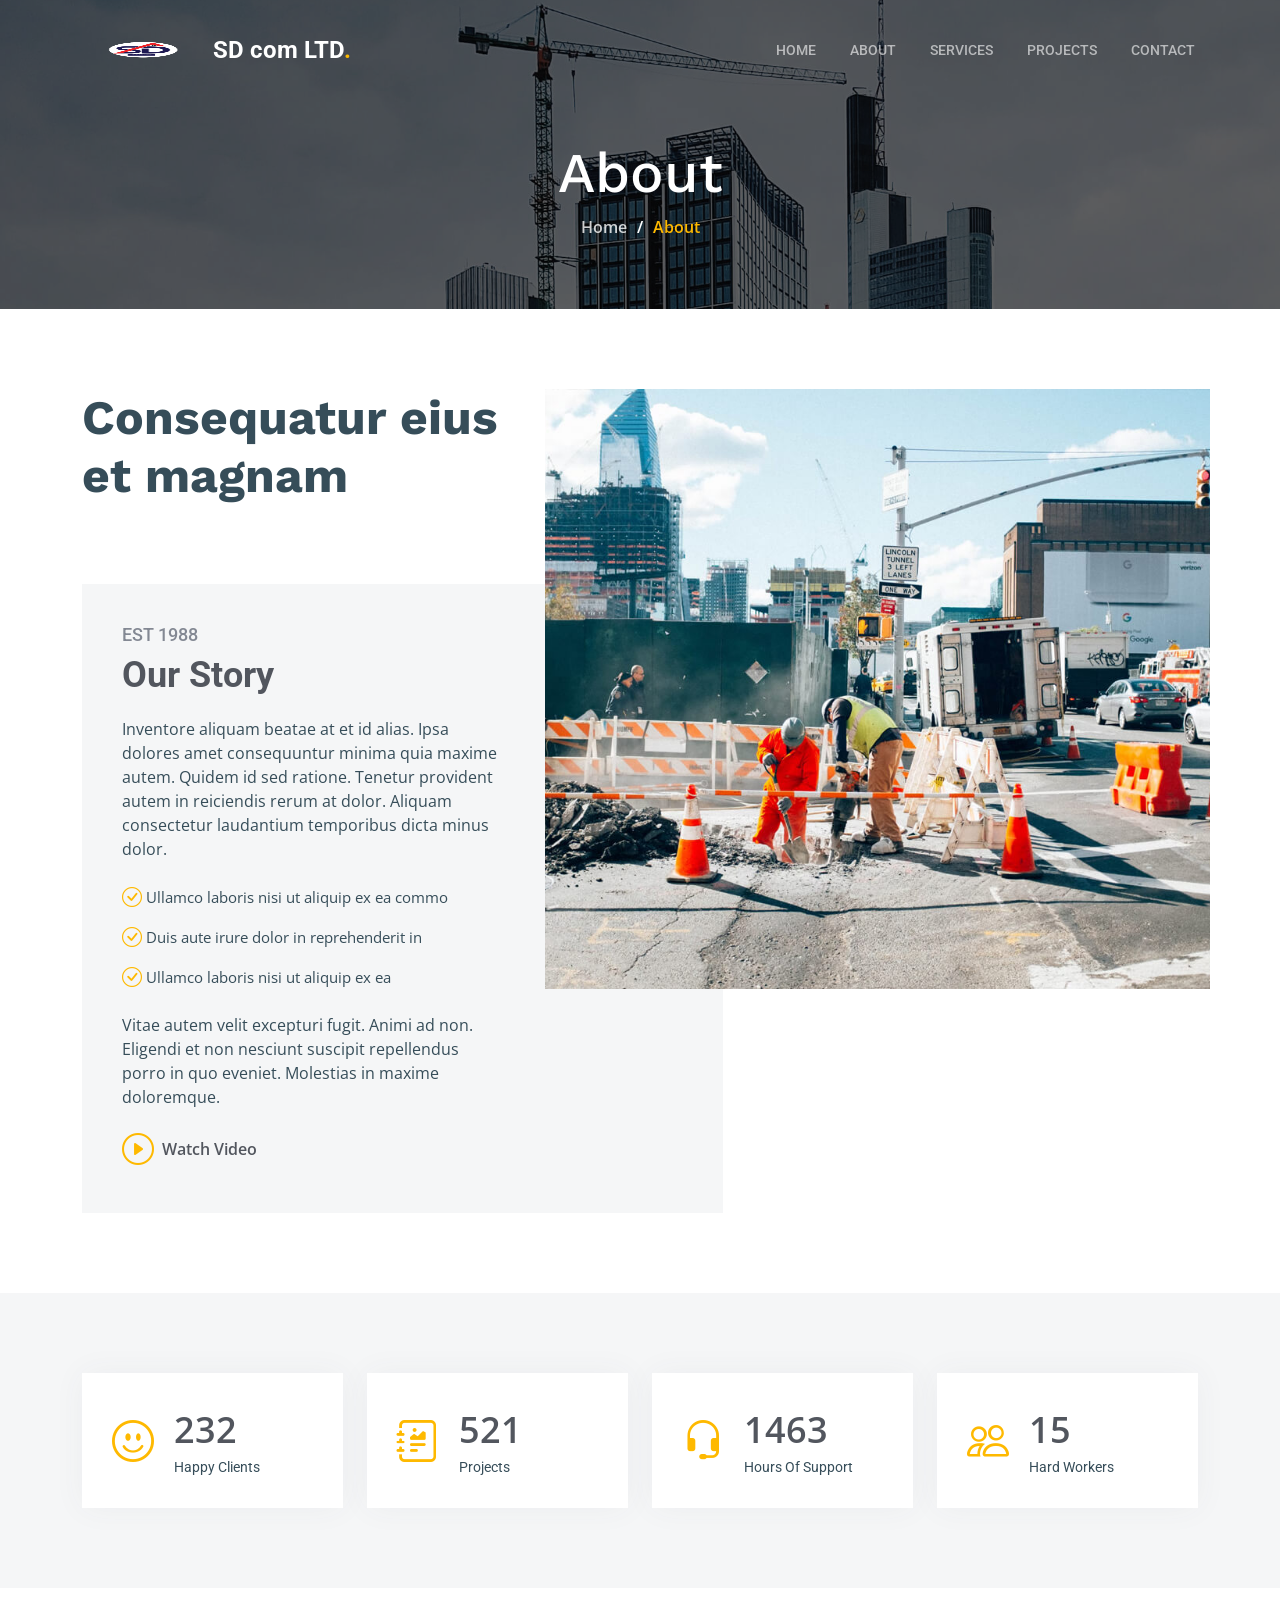
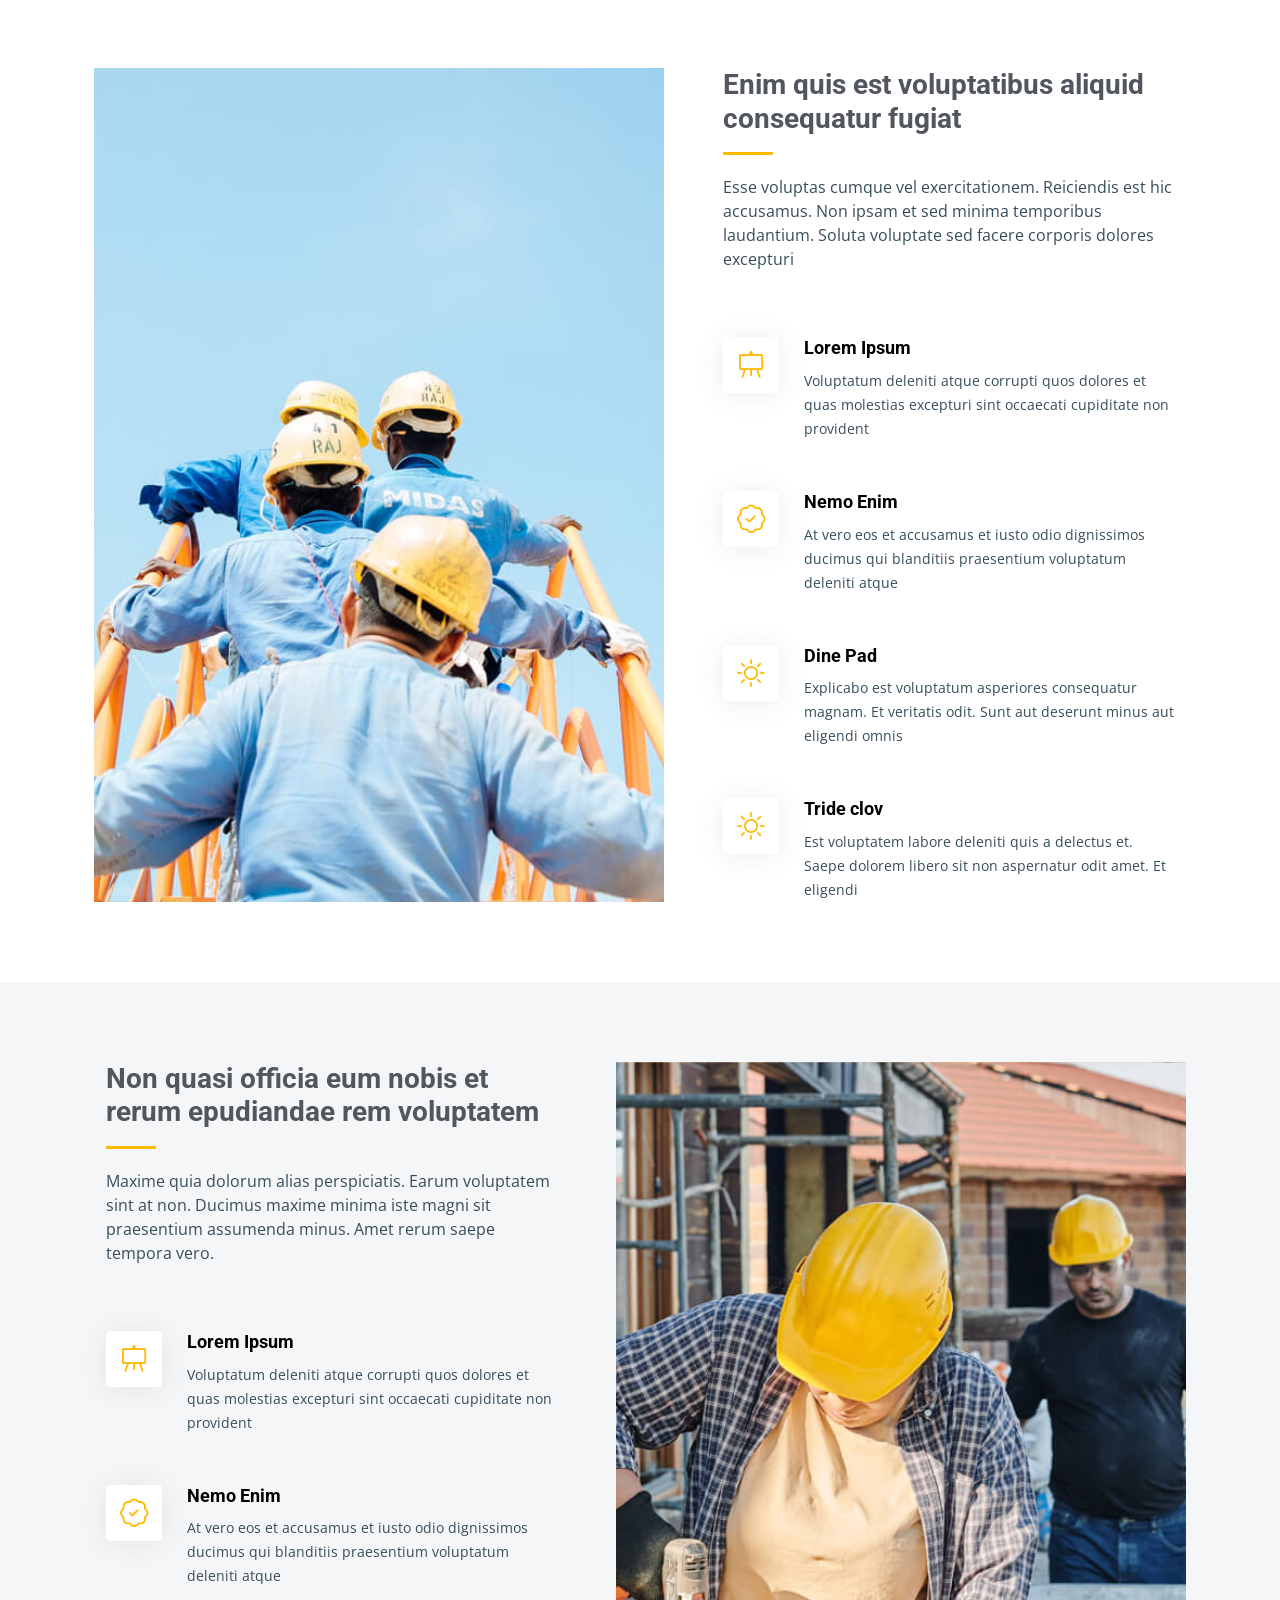
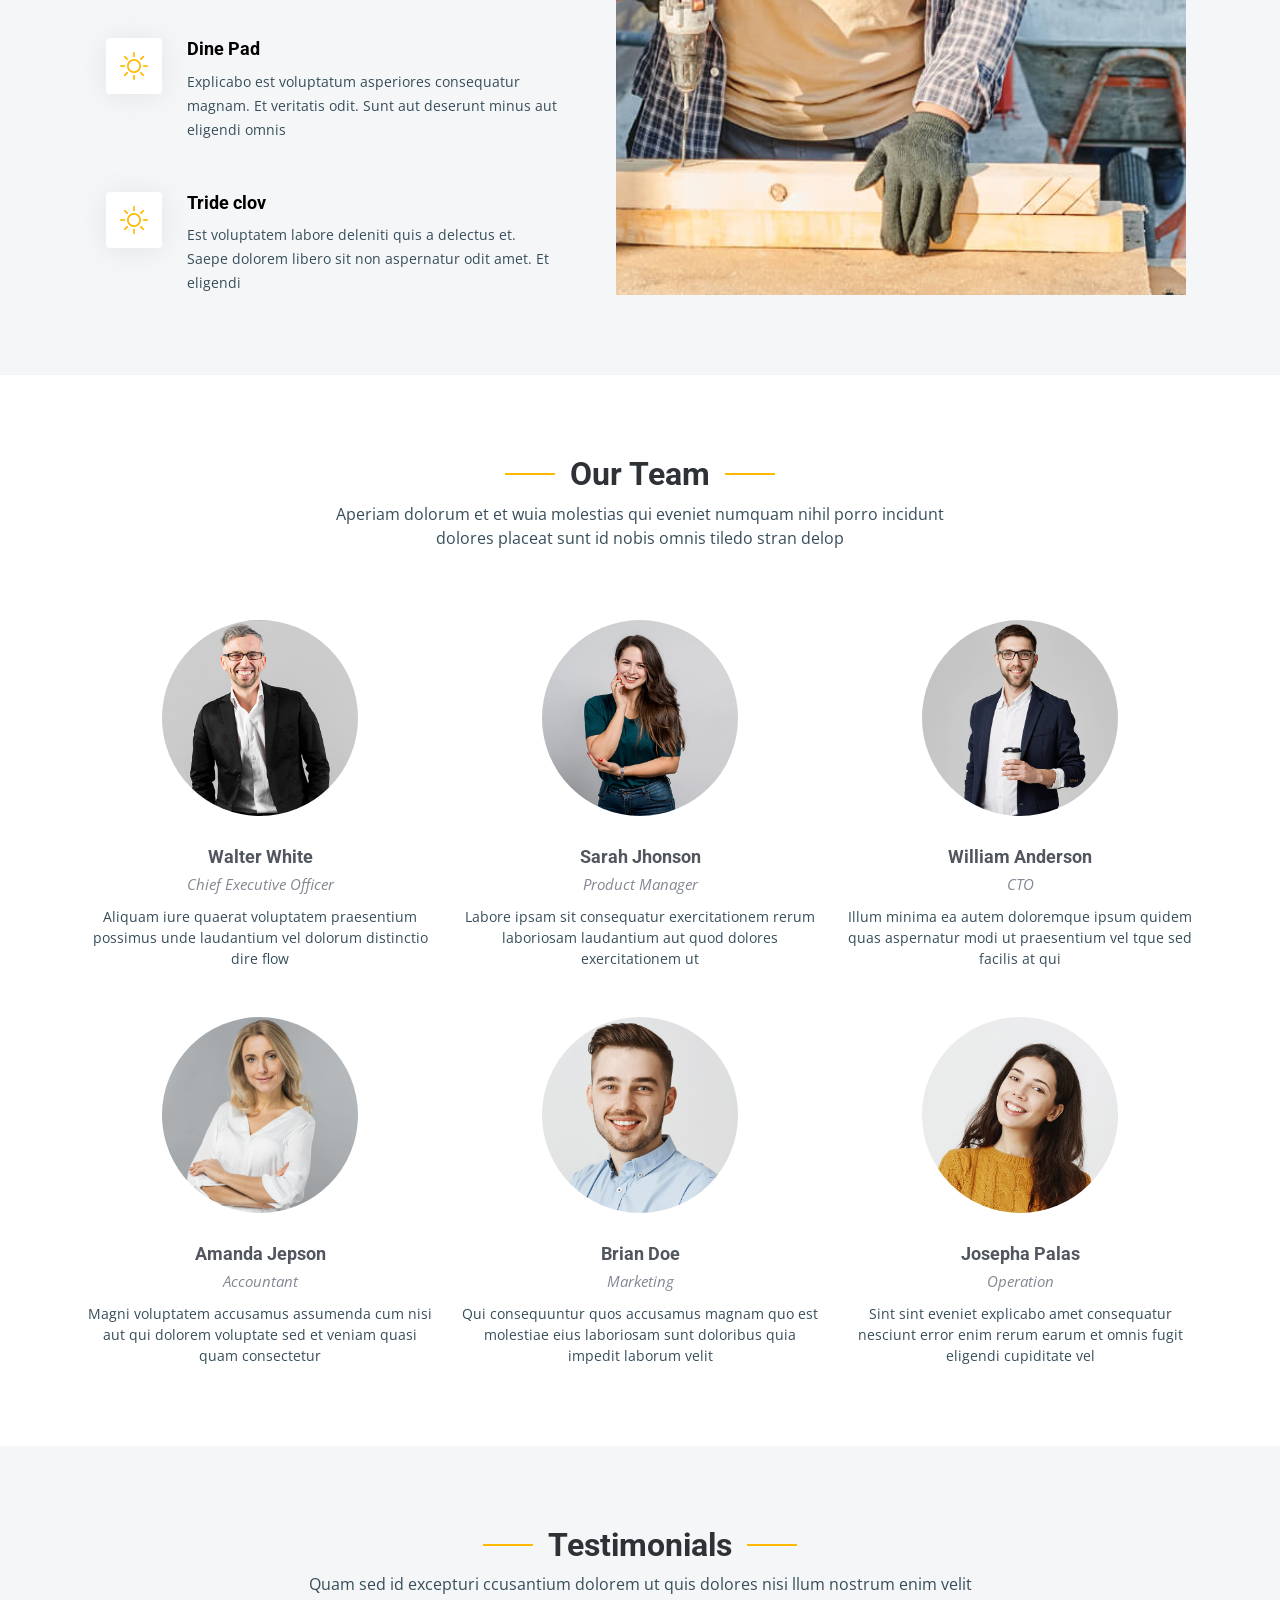
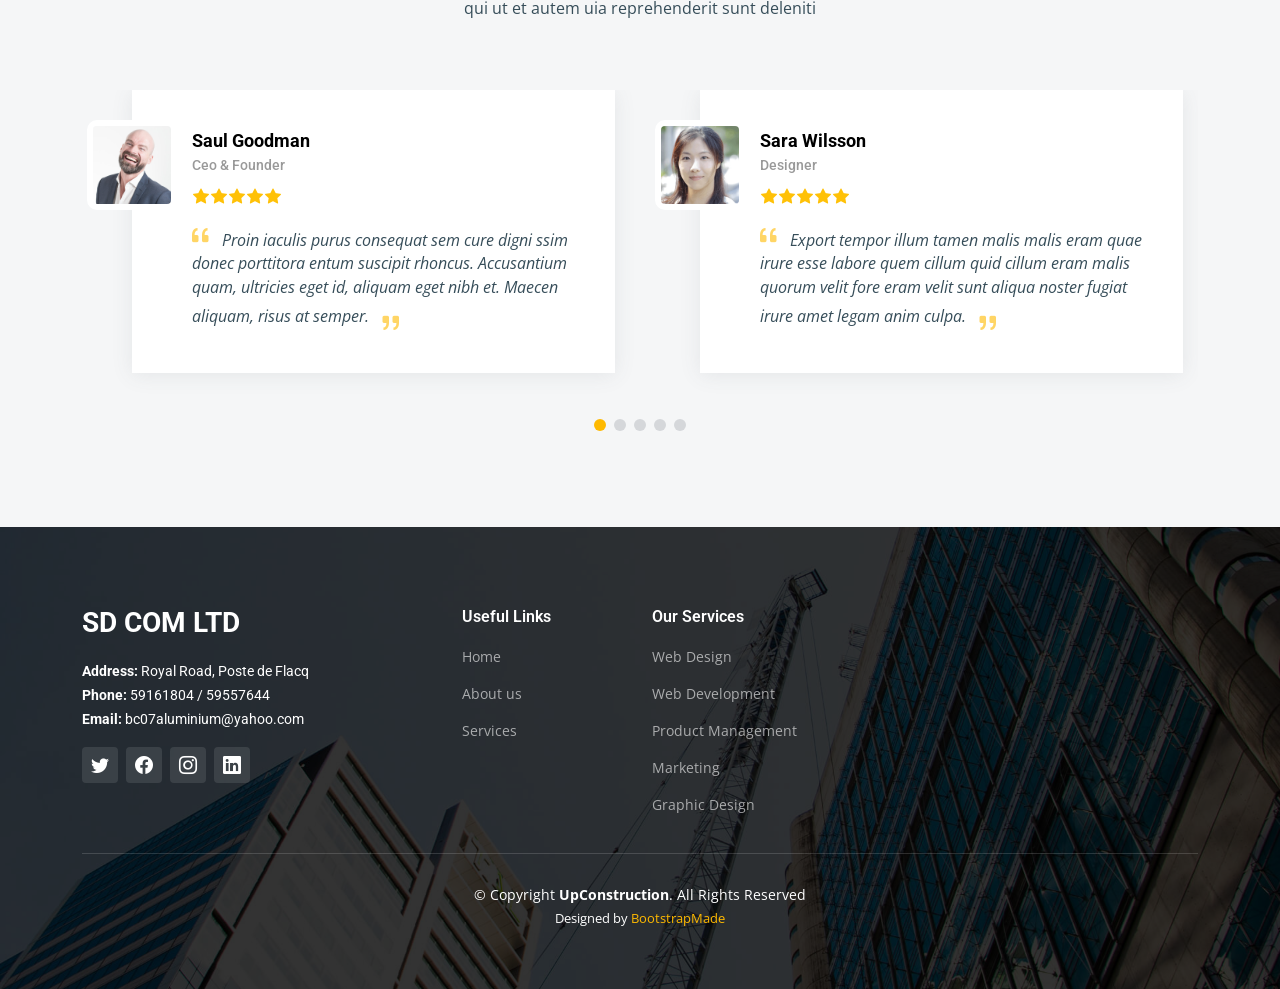
==== about.html @ 28b00603 "first commit" ====
<!DOCTYPE html>
<html lang="en">

<head>
  <meta charset="utf-8">
  <meta content="width=device-width, initial-scale=1.0" name="viewport">

  <title>UpConstruction Bootstrap Template - About</title>
  <meta content="" name="description">
  <meta content="" name="keywords">

  <script src="https://code.jquery.com/jquery-3.6.4.min.js"></script>

  <!-- Favicons -->
  <link href="assets/img/favicon.png" rel="icon">
  <link href="assets/img/apple-touch-icon.png" rel="apple-touch-icon">

  <!-- Google Fonts -->
  <link rel="preconnect" href="https://fonts.googleapis.com">
  <link rel="preconnect" href="https://fonts.gstatic.com" crossorigin>
  <link href="https://fonts.googleapis.com/css2?family=Open+Sans:ital,wght@0,300;0,400;0,500;0,600;0,700;1,300;1,400;1,600;1,700&family=Roboto:ital,wght@0,300;0,400;0,500;0,600;0,700;1,300;1,400;1,500;1,600;1,700&family=Work+Sans:ital,wght@0,300;0,400;0,500;0,600;0,700;1,300;1,400;1,500;1,600;1,700&display=swap" rel="stylesheet">

  <!-- Vendor CSS Files -->
  <link href="assets/vendor/bootstrap/css/bootstrap.min.css" rel="stylesheet">
  <link href="assets/vendor/bootstrap-icons/bootstrap-icons.css" rel="stylesheet">
  <link href="assets/vendor/fontawesome-free/css/all.min.css" rel="stylesheet">
  <link href="assets/vendor/aos/aos.css" rel="stylesheet">
  <link href="assets/vendor/glightbox/css/glightbox.min.css" rel="stylesheet">
  <link href="assets/vendor/swiper/swiper-bundle.min.css" rel="stylesheet">

  <!-- Template Main CSS File -->
  <link href="assets/css/main.css" rel="stylesheet">

  <!-- =======================================================
  * Template Name: UpConstruction
  * Updated: Jan 29 2024 with Bootstrap v5.3.2
  * Template URL: https://bootstrapmade.com/upconstruction-bootstrap-construction-website-template/
  * Author: BootstrapMade.com
  * License: https://bootstrapmade.com/license/
  ======================================================== -->
</head>

<body>

  <div id="header-placeholder"></div>

  <main id="main">

    <!-- ======= Breadcrumbs ======= -->
    <div class="breadcrumbs d-flex align-items-center" style="background-image: url('assets/img/breadcrumbs-bg.jpg');">
      <div class="container position-relative d-flex flex-column align-items-center" data-aos="fade">

        <h2>About</h2>
        <ol>
          <li><a href="index.html">Home</a></li>
          <li>About</li>
        </ol>

      </div>
    </div><!-- End Breadcrumbs -->

    <!-- ======= About Section ======= -->
    <section id="about" class="about">
      <div class="container" data-aos="fade-up">

        <div class="row position-relative">

          <div class="col-lg-7 about-img" style="background-image: url(assets/img/about.jpg);"></div>

          <div class="col-lg-7">
            <h2>Consequatur eius et magnam</h2>
            <div class="our-story">
              <h4>Est 1988</h4>
              <h3>Our Story</h3>
              <p>Inventore aliquam beatae at et id alias. Ipsa dolores amet consequuntur minima quia maxime autem. Quidem id sed ratione. Tenetur provident autem in reiciendis rerum at dolor. Aliquam consectetur laudantium temporibus dicta minus dolor.</p>
              <ul>
                <li><i class="bi bi-check-circle"></i> <span>Ullamco laboris nisi ut aliquip ex ea commo</span></li>
                <li><i class="bi bi-check-circle"></i> <span>Duis aute irure dolor in reprehenderit in</span></li>
                <li><i class="bi bi-check-circle"></i> <span>Ullamco laboris nisi ut aliquip ex ea</span></li>
              </ul>
              <p>Vitae autem velit excepturi fugit. Animi ad non. Eligendi et non nesciunt suscipit repellendus porro in quo eveniet. Molestias in maxime doloremque.</p>

              <div class="watch-video d-flex align-items-center position-relative">
                <i class="bi bi-play-circle"></i>
                <a href="https://www.youtube.com/watch?v=LXb3EKWsInQ" class="glightbox stretched-link">Watch Video</a>
              </div>
            </div>
          </div>

        </div>

      </div>
    </section>
    <!-- End About Section -->

    <!-- ======= Stats Counter Section ======= -->
    <section id="stats-counter" class="stats-counter section-bg">
      <div class="container">

        <div class="row gy-4">

          <div class="col-lg-3 col-md-6">
            <div class="stats-item d-flex align-items-center w-100 h-100">
              <i class="bi bi-emoji-smile color-blue flex-shrink-0"></i>
              <div>
                <span data-purecounter-start="0" data-purecounter-end="232" data-purecounter-duration="1" class="purecounter"></span>
                <p>Happy Clients</p>
              </div>
            </div>
          </div><!-- End Stats Item -->

          <div class="col-lg-3 col-md-6">
            <div class="stats-item d-flex align-items-center w-100 h-100">
              <i class="bi bi-journal-richtext color-orange flex-shrink-0"></i>
              <div>
                <span data-purecounter-start="0" data-purecounter-end="521" data-purecounter-duration="1" class="purecounter"></span>
                <p>Projects</p>
              </div>
            </div>
          </div><!-- End Stats Item -->

          <div class="col-lg-3 col-md-6">
            <div class="stats-item d-flex align-items-center w-100 h-100">
              <i class="bi bi-headset color-green flex-shrink-0"></i>
              <div>
                <span data-purecounter-start="0" data-purecounter-end="1463" data-purecounter-duration="1" class="purecounter"></span>
                <p>Hours Of Support</p>
              </div>
            </div>
          </div><!-- End Stats Item -->

          <div class="col-lg-3 col-md-6">
            <div class="stats-item d-flex align-items-center w-100 h-100">
              <i class="bi bi-people color-pink flex-shrink-0"></i>
              <div>
                <span data-purecounter-start="0" data-purecounter-end="15" data-purecounter-duration="1" class="purecounter"></span>
                <p>Hard Workers</p>
              </div>
            </div>
          </div><!-- End Stats Item -->

        </div>

      </div>
    </section><!-- End Stats Counter Section -->

    <!-- ======= Alt Services Section ======= -->
    <section id="alt-services" class="alt-services">
      <div class="container" data-aos="fade-up">

        <div class="row justify-content-around gy-4">
          <div class="col-lg-6 img-bg" style="background-image: url(assets/img/alt-services.jpg);" data-aos="zoom-in" data-aos-delay="100"></div>

          <div class="col-lg-5 d-flex flex-column justify-content-center">
            <h3>Enim quis est voluptatibus aliquid consequatur fugiat</h3>
            <p>Esse voluptas cumque vel exercitationem. Reiciendis est hic accusamus. Non ipsam et sed minima temporibus laudantium. Soluta voluptate sed facere corporis dolores excepturi</p>

            <div class="icon-box d-flex position-relative" data-aos="fade-up" data-aos-delay="100">
              <i class="bi bi-easel flex-shrink-0"></i>
              <div>
                <h4><a href="" class="stretched-link">Lorem Ipsum</a></h4>
                <p>Voluptatum deleniti atque corrupti quos dolores et quas molestias excepturi sint occaecati cupiditate non provident</p>
              </div>
            </div><!-- End Icon Box -->

            <div class="icon-box d-flex position-relative" data-aos="fade-up" data-aos-delay="200">
              <i class="bi bi-patch-check flex-shrink-0"></i>
              <div>
                <h4><a href="" class="stretched-link">Nemo Enim</a></h4>
                <p>At vero eos et accusamus et iusto odio dignissimos ducimus qui blanditiis praesentium voluptatum deleniti atque</p>
              </div>
            </div><!-- End Icon Box -->

            <div class="icon-box d-flex position-relative" data-aos="fade-up" data-aos-delay="300">
              <i class="bi bi-brightness-high flex-shrink-0"></i>
              <div>
                <h4><a href="" class="stretched-link">Dine Pad</a></h4>
                <p>Explicabo est voluptatum asperiores consequatur magnam. Et veritatis odit. Sunt aut deserunt minus aut eligendi omnis</p>
              </div>
            </div><!-- End Icon Box -->

            <div class="icon-box d-flex position-relative" data-aos="fade-up" data-aos-delay="400">
              <i class="bi bi-brightness-high flex-shrink-0"></i>
              <div>
                <h4><a href="" class="stretched-link">Tride clov</a></h4>
                <p>Est voluptatem labore deleniti quis a delectus et. Saepe dolorem libero sit non aspernatur odit amet. Et eligendi</p>
              </div>
            </div><!-- End Icon Box -->

          </div>
        </div>

      </div>
    </section><!-- End Alt Services Section -->

    <!-- ======= Alt Services Section 2 ======= -->
    <section id="alt-services-2" class="alt-services section-bg">
      <div class="container" data-aos="fade-up">

        <div class="row justify-content-around gy-4">
          <div class="col-lg-5 d-flex flex-column justify-content-center">
            <h3>Non quasi officia eum nobis et rerum epudiandae rem voluptatem</h3>
            <p>Maxime quia dolorum alias perspiciatis. Earum voluptatem sint at non. Ducimus maxime minima iste magni sit praesentium assumenda minus. Amet rerum saepe tempora vero.</p>

            <div class="icon-box d-flex position-relative" data-aos="fade-up" data-aos-delay="100">
              <i class="bi bi-easel flex-shrink-0"></i>
              <div>
                <h4><a href="" class="stretched-link">Lorem Ipsum</a></h4>
                <p>Voluptatum deleniti atque corrupti quos dolores et quas molestias excepturi sint occaecati cupiditate non provident</p>
              </div>
            </div><!-- End Icon Box -->

            <div class="icon-box d-flex position-relative" data-aos="fade-up" data-aos-delay="200">
              <i class="bi bi-patch-check flex-shrink-0"></i>
              <div>
                <h4><a href="" class="stretched-link">Nemo Enim</a></h4>
                <p>At vero eos et accusamus et iusto odio dignissimos ducimus qui blanditiis praesentium voluptatum deleniti atque</p>
              </div>
            </div><!-- End Icon Box -->

            <div class="icon-box d-flex position-relative" data-aos="fade-up" data-aos-delay="300">
              <i class="bi bi-brightness-high flex-shrink-0"></i>
              <div>
                <h4><a href="" class="stretched-link">Dine Pad</a></h4>
                <p>Explicabo est voluptatum asperiores consequatur magnam. Et veritatis odit. Sunt aut deserunt minus aut eligendi omnis</p>
              </div>
            </div><!-- End Icon Box -->

            <div class="icon-box d-flex position-relative" data-aos="fade-up" data-aos-delay="400">
              <i class="bi bi-brightness-high flex-shrink-0"></i>
              <div>
                <h4><a href="" class="stretched-link">Tride clov</a></h4>
                <p>Est voluptatem labore deleniti quis a delectus et. Saepe dolorem libero sit non aspernatur odit amet. Et eligendi</p>
              </div>
            </div><!-- End Icon Box -->
          </div>

          <div class="col-lg-6 img-bg" style="background-image: url(assets/img/alt-services-2.jpg);" data-aos="zoom-in" data-aos-delay="100"></div>
        </div>

      </div>
    </section><!-- End Alt Services Section 2 -->

    <!-- ======= Our Team Section ======= -->
    <section id="team" class="team">
      <div class="container" data-aos="fade-up">

        <div class="section-header">
          <h2>Our Team</h2>
          <p>Aperiam dolorum et et wuia molestias qui eveniet numquam nihil porro incidunt dolores placeat sunt id nobis omnis tiledo stran delop</p>
        </div>

        <div class="row gy-5">

          <div class="col-lg-4 col-md-6 member" data-aos="fade-up" data-aos-delay="100">
            <div class="member-img">
              <img src="assets/img/team/team-1.jpg" class="img-fluid" alt="">
              <div class="social">
                <a href="#"><i class="bi bi-twitter"></i></a>
                <a href="#"><i class="bi bi-facebook"></i></a>
                <a href="#"><i class="bi bi-instagram"></i></a>
                <a href="#"><i class="bi bi-linkedin"></i></a>
              </div>
            </div>
            <div class="member-info text-center">
              <h4>Walter White</h4>
              <span>Chief Executive Officer</span>
              <p>Aliquam iure quaerat voluptatem praesentium possimus unde laudantium vel dolorum distinctio dire flow</p>
            </div>
          </div><!-- End Team Member -->

          <div class="col-lg-4 col-md-6 member" data-aos="fade-up" data-aos-delay="200">
            <div class="member-img">
              <img src="assets/img/team/team-2.jpg" class="img-fluid" alt="">
              <div class="social">
                <a href="#"><i class="bi bi-twitter"></i></a>
                <a href="#"><i class="bi bi-facebook"></i></a>
                <a href="#"><i class="bi bi-instagram"></i></a>
                <a href="#"><i class="bi bi-linkedin"></i></a>
              </div>
            </div>
            <div class="member-info text-center">
              <h4>Sarah Jhonson</h4>
              <span>Product Manager</span>
              <p>Labore ipsam sit consequatur exercitationem rerum laboriosam laudantium aut quod dolores exercitationem ut</p>
            </div>
          </div><!-- End Team Member -->

          <div class="col-lg-4 col-md-6 member" data-aos="fade-up" data-aos-delay="300">
            <div class="member-img">
              <img src="assets/img/team/team-3.jpg" class="img-fluid" alt="">
              <div class="social">
                <a href="#"><i class="bi bi-twitter"></i></a>
                <a href="#"><i class="bi bi-facebook"></i></a>
                <a href="#"><i class="bi bi-instagram"></i></a>
                <a href="#"><i class="bi bi-linkedin"></i></a>
              </div>
            </div>
            <div class="member-info text-center">
              <h4>William Anderson</h4>
              <span>CTO</span>
              <p>Illum minima ea autem doloremque ipsum quidem quas aspernatur modi ut praesentium vel tque sed facilis at qui</p>
            </div>
          </div><!-- End Team Member -->

          <div class="col-lg-4 col-md-6 member" data-aos="fade-up" data-aos-delay="400">
            <div class="member-img">
              <img src="assets/img/team/team-4.jpg" class="img-fluid" alt="">
              <div class="social">
                <a href="#"><i class="bi bi-twitter"></i></a>
                <a href="#"><i class="bi bi-facebook"></i></a>
                <a href="#"><i class="bi bi-instagram"></i></a>
                <a href="#"><i class="bi bi-linkedin"></i></a>
              </div>
            </div>
            <div class="member-info text-center">
              <h4>Amanda Jepson</h4>
              <span>Accountant</span>
              <p>Magni voluptatem accusamus assumenda cum nisi aut qui dolorem voluptate sed et veniam quasi quam consectetur</p>
            </div>
          </div><!-- End Team Member -->

          <div class="col-lg-4 col-md-6 member" data-aos="fade-up" data-aos-delay="500">
            <div class="member-img">
              <img src="assets/img/team/team-5.jpg" class="img-fluid" alt="">
              <div class="social">
                <a href="#"><i class="bi bi-twitter"></i></a>
                <a href="#"><i class="bi bi-facebook"></i></a>
                <a href="#"><i class="bi bi-instagram"></i></a>
                <a href="#"><i class="bi bi-linkedin"></i></a>
              </div>
            </div>
            <div class="member-info text-center">
              <h4>Brian Doe</h4>
              <span>Marketing</span>
              <p>Qui consequuntur quos accusamus magnam quo est molestiae eius laboriosam sunt doloribus quia impedit laborum velit</p>
            </div>
          </div><!-- End Team Member -->

          <div class="col-lg-4 col-md-6 member" data-aos="fade-up" data-aos-delay="600">
            <div class="member-img">
              <img src="assets/img/team/team-6.jpg" class="img-fluid" alt="">
              <div class="social">
                <a href="#"><i class="bi bi-twitter"></i></a>
                <a href="#"><i class="bi bi-facebook"></i></a>
                <a href="#"><i class="bi bi-instagram"></i></a>
                <a href="#"><i class="bi bi-linkedin"></i></a>
              </div>
            </div>
            <div class="member-info text-center">
              <h4>Josepha Palas</h4>
              <span>Operation</span>
              <p>Sint sint eveniet explicabo amet consequatur nesciunt error enim rerum earum et omnis fugit eligendi cupiditate vel</p>
            </div>
          </div><!-- End Team Member -->

        </div>

      </div>
    </section><!-- End Our Team Section -->

    <!-- ======= Testimonials Section ======= -->
    <section id="testimonials" class="testimonials section-bg">
      <div class="container" data-aos="fade-up">

        <div class="section-header">
          <h2>Testimonials</h2>
          <p>Quam sed id excepturi ccusantium dolorem ut quis dolores nisi llum nostrum enim velit qui ut et autem uia reprehenderit sunt deleniti</p>
        </div>

        <div class="slides-2 swiper">
          <div class="swiper-wrapper">

            <div class="swiper-slide">
              <div class="testimonial-wrap">
                <div class="testimonial-item">
                  <img src="assets/img/testimonials/testimonials-1.jpg" class="testimonial-img" alt="">
                  <h3>Saul Goodman</h3>
                  <h4>Ceo &amp; Founder</h4>
                  <div class="stars">
                    <i class="bi bi-star-fill"></i><i class="bi bi-star-fill"></i><i class="bi bi-star-fill"></i><i class="bi bi-star-fill"></i><i class="bi bi-star-fill"></i>
                  </div>
                  <p>
                    <i class="bi bi-quote quote-icon-left"></i>
                    Proin iaculis purus consequat sem cure digni ssim donec porttitora entum suscipit rhoncus. Accusantium quam, ultricies eget id, aliquam eget nibh et. Maecen aliquam, risus at semper.
                    <i class="bi bi-quote quote-icon-right"></i>
                  </p>
                </div>
              </div>
            </div><!-- End testimonial item -->

            <div class="swiper-slide">
              <div class="testimonial-wrap">
                <div class="testimonial-item">
                  <img src="assets/img/testimonials/testimonials-2.jpg" class="testimonial-img" alt="">
                  <h3>Sara Wilsson</h3>
                  <h4>Designer</h4>
                  <div class="stars">
                    <i class="bi bi-star-fill"></i><i class="bi bi-star-fill"></i><i class="bi bi-star-fill"></i><i class="bi bi-star-fill"></i><i class="bi bi-star-fill"></i>
                  </div>
                  <p>
                    <i class="bi bi-quote quote-icon-left"></i>
                    Export tempor illum tamen malis malis eram quae irure esse labore quem cillum quid cillum eram malis quorum velit fore eram velit sunt aliqua noster fugiat irure amet legam anim culpa.
                    <i class="bi bi-quote quote-icon-right"></i>
                  </p>
                </div>
              </div>
            </div><!-- End testimonial item -->

            <div class="swiper-slide">
              <div class="testimonial-wrap">
                <div class="testimonial-item">
                  <img src="assets/img/testimonials/testimonials-3.jpg" class="testimonial-img" alt="">
                  <h3>Jena Karlis</h3>
                  <h4>Store Owner</h4>
                  <div class="stars">
                    <i class="bi bi-star-fill"></i><i class="bi bi-star-fill"></i><i class="bi bi-star-fill"></i><i class="bi bi-star-fill"></i><i class="bi bi-star-fill"></i>
                  </div>
                  <p>
                    <i class="bi bi-quote quote-icon-left"></i>
                    Enim nisi quem export duis labore cillum quae magna enim sint quorum nulla quem veniam duis minim tempor labore quem eram duis noster aute amet eram fore quis sint minim.
                    <i class="bi bi-quote quote-icon-right"></i>
                  </p>
                </div>
              </div>
            </div><!-- End testimonial item -->

            <div class="swiper-slide">
              <div class="testimonial-wrap">
                <div class="testimonial-item">
                  <img src="assets/img/testimonials/testimonials-4.jpg" class="testimonial-img" alt="">
                  <h3>Matt Brandon</h3>
                  <h4>Freelancer</h4>
                  <div class="stars">
                    <i class="bi bi-star-fill"></i><i class="bi bi-star-fill"></i><i class="bi bi-star-fill"></i><i class="bi bi-star-fill"></i><i class="bi bi-star-fill"></i>
                  </div>
                  <p>
                    <i class="bi bi-quote quote-icon-left"></i>
                    Fugiat enim eram quae cillum dolore dolor amet nulla culpa multos export minim fugiat minim velit minim dolor enim duis veniam ipsum anim magna sunt elit fore quem dolore labore illum veniam.
                    <i class="bi bi-quote quote-icon-right"></i>
                  </p>
                </div>
              </div>
            </div><!-- End testimonial item -->

            <div class="swiper-slide">
              <div class="testimonial-wrap">
                <div class="testimonial-item">
                  <img src="assets/img/testimonials/testimonials-5.jpg" class="testimonial-img" alt="">
                  <h3>John Larson</h3>
                  <h4>Entrepreneur</h4>
                  <div class="stars">
                    <i class="bi bi-star-fill"></i><i class="bi bi-star-fill"></i><i class="bi bi-star-fill"></i><i class="bi bi-star-fill"></i><i class="bi bi-star-fill"></i>
                  </div>
                  <p>
                    <i class="bi bi-quote quote-icon-left"></i>
                    Quis quorum aliqua sint quem legam fore sunt eram irure aliqua veniam tempor noster veniam enim culpa labore duis sunt culpa nulla illum cillum fugiat legam esse veniam culpa fore nisi cillum quid.
                    <i class="bi bi-quote quote-icon-right"></i>
                  </p>
                </div>
              </div>
            </div><!-- End testimonial item -->

          </div>
          <div class="swiper-pagination"></div>
        </div>

      </div>
    </section><!-- End Testimonials Section -->

  </main><!-- End #main -->

  <div id="footer-placeholder"></div>

  <a href="#" class="scroll-top d-flex align-items-center justify-content-center"><i class="bi bi-arrow-up-short"></i></a>

  <div id="preloader"></div>

  <!-- Vendor JS Files -->
  <script src="assets/vendor/bootstrap/js/bootstrap.bundle.min.js"></script>
  <script src="assets/vendor/aos/aos.js"></script>
  <script src="assets/vendor/glightbox/js/glightbox.min.js"></script>
  <script src="assets/vendor/isotope-layout/isotope.pkgd.min.js"></script>
  <script src="assets/vendor/swiper/swiper-bundle.min.js"></script>
  <script src="assets/vendor/purecounter/purecounter_vanilla.js"></script>
  <script src="assets/vendor/php-email-form/validate.js"></script>

  <script>
    $(function(){
       $("#footer-placeholder").load("footer.html");
       $("#header-placeholder").load("header.html");
    });
 </script>

  <!-- Template Main JS File -->
  <script src="assets/js/main.js"></script>

</body>

</html>
---- assets/css/main.css ----
/**
* Template Name: UpConstruction
* Updated: Jan 29 2024 with Bootstrap v5.3.2
* Template URL: https://bootstrapmade.com/upconstruction-bootstrap-construction-website-template/
* Author: BootstrapMade.com
* License: https://bootstrapmade.com/license/
*/

/*--------------------------------------------------------------
# Set main reusable colors and fonts using CSS variables
# Learn more about CSS variables at https://developer.mozilla.org/en-US/docs/Web/CSS/Using_CSS_custom_properties
--------------------------------------------------------------*/
/* Fonts */
:root {
  --font-default: "Open Sans", system-ui, -apple-system, "Segoe UI", Roboto, "Helvetica Neue", Arial, "Noto Sans", "Liberation Sans", sans-serif, "Apple Color Emoji", "Segoe UI Emoji", "Segoe UI Symbol", "Noto Color Emoji";
  --font-primary: "Roboto", sans-serif;
  --font-secondary: "Work Sans", sans-serif;
}

/* Colors */
:root {
  --color-default: #364d59;
  --color-primary: #feb900;
  --color-secondary: #52565e;
}

/* Smooth scroll behavior */
:root {
  scroll-behavior: smooth;
}

/*--------------------------------------------------------------
# General
--------------------------------------------------------------*/
body {
  font-family: var(--font-default);
  color: var(--color-default);
  overflow-x: hidden;
}

a {
  color: var(--color-primary);
  text-decoration: none;
}

a:hover {
  color: #ffc732;
  text-decoration: none;
}

h1,
h2,
h3,
h4,
h5,
h6 {
  font-family: var(--font-primary);
}

/*--------------------------------------------------------------
# Sections & Section Header
--------------------------------------------------------------*/
section {
  padding: 80px 0;
  overflow: hidden;
}

.section-bg {
  background-color: #f5f6f7;
}

.section-header {
  text-align: center;
  padding-bottom: 70px;
}

.section-header h2 {
  font-size: 32px;
  font-weight: 700;
  position: relative;
  color: #2e3135;
}

.section-header h2:before,
.section-header h2:after {
  content: "";
  width: 50px;
  height: 2px;
  background: var(--color-primary);
  display: inline-block;
}

.section-header h2:before {
  margin: 0 15px 10px 0;
}

.section-header h2:after {
  margin: 0 0 10px 15px;
}

.section-header p {
  margin: 0 auto 0 auto;
}

@media (min-width: 1199px) {
  .section-header p {
    max-width: 60%;
  }
}

/*--------------------------------------------------------------
# Breadcrumbs
--------------------------------------------------------------*/
.breadcrumbs {
  padding: 140px 0 60px 0;
  min-height: 30vh;
  position: relative;
  background-size: cover;
  background-position: center;
  background-repeat: no-repeat;
}

.breadcrumbs:before {
  content: "";
  background-color: rgba(0, 0, 0, 0.6);
  position: absolute;
  inset: 0;
}

.breadcrumbs h2 {
  font-size: 56px;
  font-weight: 500;
  color: #fff;
  font-family: var(--font-secondary);
}

.breadcrumbs ol {
  display: flex;
  flex-wrap: wrap;
  list-style: none;
  padding: 0 0 10px 0;
  margin: 0;
  font-size: 16px;
  font-weight: 600;
  color: var(--color-primary);
}

.breadcrumbs ol a {
  color: rgba(255, 255, 255, 0.8);
  transition: 0.3s;
}

.breadcrumbs ol a:hover {
  text-decoration: underline;
}

.breadcrumbs ol li+li {
  padding-left: 10px;
}

.breadcrumbs ol li+li::before {
  display: inline-block;
  padding-right: 10px;
  color: #fff;
  content: "/";
}

/*--------------------------------------------------------------
# Scroll top button
--------------------------------------------------------------*/
.scroll-top {
  position: fixed;
  visibility: hidden;
  opacity: 0;
  right: 15px;
  bottom: 15px;
  z-index: 99999;
  background: var(--color-primary);
  width: 40px;
  height: 40px;
  border-radius: 4px;
  transition: all 0.4s;
}

.scroll-top i {
  font-size: 24px;
  color: var(--color-secondary);
  line-height: 0;
}

.scroll-top:hover {
  background: #ffc732;
  color: #fff;
}

.scroll-top.active {
  visibility: visible;
  opacity: 1;
}

/*--------------------------------------------------------------
# Preloader
--------------------------------------------------------------*/
#preloader {
  position: fixed;
  inset: 0;
  z-index: 999999;
  overflow: hidden;
  background: #fff;
  transition: all 0.6s ease-out;
}

#preloader:before {
  content: "";
  position: fixed;
  top: calc(50% - 30px);
  left: calc(50% - 30px);
  border: 6px solid #fff;
  border-color: var(--color-primary) transparent var(--color-primary) transparent;
  border-radius: 50%;
  width: 60px;
  height: 60px;
  animation: animate-preloader 1.5s linear infinite;
}

@keyframes animate-preloader {
  0% {
    transform: rotate(0deg);
  }

  100% {
    transform: rotate(360deg);
  }
}

/*--------------------------------------------------------------
# Disable aos animation delay on mobile devices
--------------------------------------------------------------*/
@media screen and (max-width: 768px) {
  [data-aos-delay] {
    transition-delay: 0 !important;
  }
}

/*--------------------------------------------------------------
# Header
--------------------------------------------------------------*/
.header {
  z-index: 997;
  position: absolute;
  padding: 30px 0;
  top: 0;
  left: 0;
  right: 0;
}

.header .logo img {
  max-height: 40px;
  margin-right: 6px;
}

.header .logo h1 {
  font-size: 24px;
  font-weight: 700;
  color: #fff;
  margin-bottom: 0;
  font-family: var(--font-primary);
}

.header .logo h1 span {
  color: var(--color-primary);
}

/*--------------------------------------------------------------
# Desktop Navigation
--------------------------------------------------------------*/
@media (min-width: 1280px) {
  .navbar {
    padding: 0;
  }

  .navbar ul {
    margin: 0;
    padding: 0;
    display: flex;
    list-style: none;
    align-items: center;
  }

  .navbar li {
    position: relative;
  }

  .navbar>ul>li {
    white-space: nowrap;
    padding: 10px 0 10px 28px;
  }

  .navbar a,
  .navbar a:focus {
    display: flex;
    align-items: center;
    justify-content: space-between;
    padding: 0 3px;
    font-family: var(--font-primary);
    font-size: 14px;
    font-weight: 500;
    color: rgba(255, 255, 255, 0.6);
    text-transform: uppercase;
    white-space: nowrap;
    transition: 0.3s;
    position: relative;
  }

  .navbar a i,
  .navbar a:focus i {
    font-size: 12px;
    line-height: 0;
    margin-left: 5px;
  }

  .navbar>ul>li>a:before {
    content: "";
    position: absolute;
    width: 100%;
    height: 2px;
    bottom: -6px;
    left: 0;
    background-color: var(--color-primary);
    visibility: hidden;
    width: 0px;
    transition: all 0.3s ease-in-out 0s;
  }

  .navbar a:hover:before,
  .navbar li:hover>a:before,
  .navbar .active:before {
    visibility: visible;
    width: 100%;
  }

  .navbar a:hover,
  .navbar .active,
  .navbar .active:focus,
  .navbar li:hover>a {
    color: #fff;
  }

  .navbar .dropdown ul {
    display: block;
    position: absolute;
    left: 28px;
    top: calc(100% + 30px);
    margin: 0;
    padding: 10px 0;
    z-index: 99;
    opacity: 0;
    visibility: hidden;
    background: #fff;
    box-shadow: 0px 0px 30px rgba(127, 137, 161, 0.25);
    transition: 0.3s;
  }

  .navbar .dropdown ul li {
    min-width: 200px;
  }

  .navbar .dropdown ul a {
    padding: 10px 20px;
    font-size: 15px;
    text-transform: none;
    color: var(--color-default);
    font-weight: 400;
  }

  .navbar .dropdown ul a i {
    font-size: 12px;
  }

  .navbar .dropdown ul a:hover,
  .navbar .dropdown ul .active:hover,
  .navbar .dropdown ul li:hover>a {
    color: var(--color-primary);
  }

  .navbar .dropdown:hover>ul {
    opacity: 1;
    top: 100%;
    visibility: visible;
  }

  .navbar .dropdown .dropdown ul {
    top: 0;
    left: calc(100% - 30px);
    visibility: hidden;
  }

  .navbar .dropdown .dropdown:hover>ul {
    opacity: 1;
    top: 0;
    left: 100%;
    visibility: visible;
  }
}

@media (min-width: 1280px) and (max-width: 1366px) {
  .navbar .dropdown .dropdown ul {
    left: -90%;
  }

  .navbar .dropdown .dropdown:hover>ul {
    left: -100%;
  }
}

@media (min-width: 1280px) {

  .mobile-nav-show,
  .mobile-nav-hide {
    display: none;
  }
}

/*--------------------------------------------------------------
# Mobile Navigation
--------------------------------------------------------------*/
@media (max-width: 1279px) {
  .navbar {
    position: fixed;
    top: 0;
    right: -100%;
    width: 100%;
    max-width: 400px;
    bottom: 0;
    transition: 0.3s;
    z-index: 9997;
  }

  .navbar ul {
    position: absolute;
    inset: 0;
    padding: 50px 0 10px 0;
    margin: 0;
    background: rgba(0, 0, 0, 0.8);
    overflow-y: auto;
    transition: 0.3s;
    z-index: 9998;
  }

  .navbar a,
  .navbar a:focus {
    display: flex;
    align-items: center;
    justify-content: space-between;
    padding: 10px 20px;
    font-family: var(--font-primary);
    font-size: 15px;
    font-weight: 500;
    color: rgba(255, 255, 255, 0.7);
    white-space: nowrap;
    text-transform: uppercase;
    transition: 0.3s;
  }

  .navbar a i,
  .navbar a:focus i {
    font-size: 12px;
    line-height: 0;
    margin-left: 5px;
  }

  .navbar a:hover,
  .navbar .active,
  .navbar .active:focus,
  .navbar li:hover>a {
    color: #fff;
  }

  .navbar .dropdown ul,
  .navbar .dropdown .dropdown ul {
    position: static;
    display: none;
    padding: 10px 0;
    margin: 10px 20px;
    transition: all 0.5s ease-in-out;
    border: 1px solid #222428;
  }

  .navbar .dropdown>.dropdown-active,
  .navbar .dropdown .dropdown>.dropdown-active {
    display: block;
  }

  .mobile-nav-show {
    position: relative;
    color: #fff;
    font-size: 28px;
    cursor: pointer;
    line-height: 0;
    transition: 0.5s;
    z-index: 9999;
    padding-right: 10px;
  }

  .mobile-nav-hide {
    color: #fff;
    font-size: 32px;
    cursor: pointer;
    line-height: 0;
    transition: 0.5s;
    position: fixed;
    right: 20px;
    top: 20px;
    z-index: 9999;
  }

  .mobile-nav-active {
    overflow: hidden;
  }

  .mobile-nav-active .navbar {
    right: 0;
  }

  .mobile-nav-active .navbar:before {
    content: "";
    position: fixed;
    inset: 0;
    background: rgba(0, 0, 0, 0.6);
    z-index: 9996;
  }
}

/*--------------------------------------------------------------
# Get Started Section
--------------------------------------------------------------*/
.get-started .content {
  padding: 30px 0;
}

.get-started .content h3 {
  font-size: 36px;
  color: var(--color-secondary);
  font-weight: 600;
  margin-bottom: 25px;
  padding-bottom: 25px;
  position: relative;
}

.get-started .content h3:after {
  content: "";
  position: absolute;
  display: block;
  width: 60px;
  height: 4px;
  background: var(--color-primary);
  left: 0;
  bottom: 0;
}

.get-started .content p {
  font-size: 14px;
}

.get-started .php-email-form {
  background: #fff;
  padding: 30px;
  height: 100%;
}

@media (max-width: 575px) {
  .get-started .php-email-form {
    padding: 20px;
  }
}

.get-started .php-email-form h3 {
  font-size: 14px;
  font-weight: 700;
  text-transform: uppercase;
  letter-spacing: 1px;
}

.get-started .php-email-form p {
  font-size: 14px;
  margin-bottom: 20px;
}

.get-started .php-email-form .error-message {
  display: none;
  color: #fff;
  background: #df1529;
  text-align: left;
  padding: 15px;
  margin-bottom: 24px;
  font-weight: 600;
}

.get-started .php-email-form .sent-message {
  display: none;
  color: #fff;
  background: #059652;
  text-align: center;
  padding: 15px;
  margin-bottom: 24px;
  font-weight: 600;
}

.get-started .php-email-form .loading {
  display: none;
  background: #fff;
  text-align: center;
  padding: 15px;
  margin-bottom: 24px;
}

.get-started .php-email-form .loading:before {
  content: "";
  display: inline-block;
  border-radius: 50%;
  width: 24px;
  height: 24px;
  margin: 0 10px -6px 0;
  border: 3px solid #059652;
  border-top-color: #fff;
  animation: animate-loading 1s linear infinite;
}

.get-started .php-email-form input,
.get-started .php-email-form textarea {
  border-radius: 0;
  box-shadow: none;
  font-size: 14px;
  border-radius: 0;
}

.get-started .php-email-form input:focus,
.get-started .php-email-form textarea:focus {
  border-color: var(--color-primary);
}

.get-started .php-email-form input {
  padding: 12px 15px;
}

.get-started .php-email-form textarea {
  padding: 12px 15px;
}

.get-started .php-email-form button[type=submit] {
  background: var(--color-primary);
  border: 0;
  padding: 10px 30px;
  color: #fff;
  transition: 0.4s;
  border-radius: 4px;
}

.get-started .php-email-form button[type=submit]:hover {
  background: rgba(254, 185, 0, 0.8);
}

@keyframes animate-loading {
  0% {
    transform: rotate(0deg);
  }

  100% {
    transform: rotate(360deg);
  }
}

/*--------------------------------------------------------------
# Constructions Section
--------------------------------------------------------------*/
.constructions .card-item {
  border: 1px solid rgba(82, 86, 94, 0.2);
  background: #fff;
  position: relative;
  border-radius: 0;
}

.constructions .card-item .card-bg {
  min-height: 300px;
  background-size: cover;
  background-position: center;
  background-repeat: no-repeat;
}

.constructions .card-item .card-body {
  padding: 30px;
}

.constructions .card-item h4 {
  font-weight: 700;
  font-size: 20px;
  margin-bottom: 15px;
  color: var(--color-secondary);
}

.constructions .card-item p {
  color: var(--color-secondary);
  margin: 0;
}

/*--------------------------------------------------------------
# Services Section
--------------------------------------------------------------*/
.services .service-item {
  padding: 40px;
  background: #fff;
  height: 100%;
}

.services .service-item .icon {
  width: 48px;
  height: 48px;
  position: relative;
  margin-bottom: 50px;
}

.services .service-item .icon i {
  color: var(--color-secondary);
  font-size: 40px;
  transition: ease-in-out 0.3s;
  z-index: 2;
  position: relative;
  line-height: 1.8;
}

.services .service-item .icon:before {
  position: absolute;
  content: "";
  height: 100%;
  width: 100%;
  background: #f0f1f2;
  border-radius: 50px;
  z-index: 1;
  top: 10px;
  right: -15px;
  transition: 0.3s;
}

.services .service-item h3 {
  color: var(--color-default);
  font-weight: 700;
  margin: 0 0 20px 0;
  padding-bottom: 8px;
  font-size: 22px;
  position: relative;
  display: inline-block;
  border-bottom: 4px solid #ebebed;
  transition: 0.3s;
}

.services .service-item p {
  line-height: 24px;
  font-size: 14px;
  margin-bottom: 0;
}

.services .service-item .readmore {
  margin-top: 15px;
  display: inline-block;
  color: var(--color-primary);
}

.services .service-item:hover .icon:before {
  background: var(--color-primary);
}

.services .service-item:hover h3 {
  border-color: var(--color-primary);
}

/*--------------------------------------------------------------
# Features Section
--------------------------------------------------------------*/
.features .nav-tabs {
  border: 0;
}

.features .nav-link {
  padding: 15px 0;
  transition: 0.3s;
  color: var(--color-secondary);
  border-radius: 0;
  display: flex;
  align-items: center;
  justify-content: center;
  cursor: pointer;
  height: 100%;
  border: 0;
  border-bottom: 4px solid #e2e4e6;
}

.features .nav-link i {
  padding-right: 15px;
  font-size: 48px;
}

.features .nav-link h4 {
  font-size: 18px;
  font-weight: 600;
  margin: 0;
}

@media (max-width: 575px) {
  .features .nav-link h4 {
    font-size: 16px;
  }
}

.features .nav-link:hover {
  color: var(--color-primary);
}

.features .nav-link.active {
  color: var(--color-primary);
  background-color: transparent;
  border-color: var(--color-primary);
}

.features .tab-content {
  margin-top: 30px;
}

.features .tab-pane h3 {
  font-weight: 700;
  font-size: 32px;
  position: relative;
  margin-bottom: 20px;
  padding-bottom: 20px;
}

.features .tab-pane h3:after {
  content: "";
  position: absolute;
  display: block;
  width: 60px;
  height: 3px;
  background: var(--color-primary);
  left: 0;
  bottom: 0;
}

.features .tab-pane ul {
  list-style: none;
  padding: 0;
}

.features .tab-pane ul li {
  padding-top: 10px;
}

.features .tab-pane ul i {
  font-size: 20px;
  padding-right: 4px;
  color: var(--color-primary);
}

.features .tab-pane p:last-child {
  margin-bottom: 0;
}

/*--------------------------------------------------------------
# Our Projects Section
--------------------------------------------------------------*/
.projects .portfolio-flters {
  padding: 0;
  margin: 0 auto 20px auto;
  list-style: none;
  text-align: center;
}

.projects .portfolio-flters li {
  cursor: pointer;
  display: inline-block;
  padding: 0;
  font-size: 18px;
  font-weight: 500;
  margin: 0 10px;
  line-height: 1;
  margin-bottom: 5px;
  transition: all 0.3s ease-in-out;
}

.projects .portfolio-flters li:hover,
.projects .portfolio-flters li.filter-active {
  color: var(--color-primary);
}

.projects .portfolio-flters li:first-child {
  margin-left: 0;
}

.projects .portfolio-flters li:last-child {
  margin-right: 0;
}

@media (max-width: 575px) {
  .projects .portfolio-flters li {
    font-size: 14px;
    margin: 0 5px;
  }
}

.projects .portfolio-content {
  position: relative;
  overflow: hidden;
}

.projects .portfolio-content img {
  transition: 0.3s;
}

.projects .portfolio-content .portfolio-info {
  opacity: 0;
  position: absolute;
  inset: 0;
  z-index: 3;
  transition: all ease-in-out 0.3s;
  background: rgba(0, 0, 0, 0.6);
  padding: 15px;
}

.projects .portfolio-content .portfolio-info h4 {
  font-size: 14px;
  padding: 5px 10px;
  font-weight: 400;
  color: #fff;
  display: inline-block;
  background-color: var(--color-primary);
}

.projects .portfolio-content .portfolio-info p {
  position: absolute;
  bottom: 10px;
  text-align: center;
  display: inline-block;
  left: 0;
  right: 0;
  font-size: 16px;
  font-weight: 600;
  color: rgba(255, 255, 255, 0.8);
}

.projects .portfolio-content .portfolio-info .preview-link,
.projects .portfolio-content .portfolio-info .details-link {
  position: absolute;
  left: calc(50% - 40px);
  font-size: 26px;
  top: calc(50% - 14px);
  color: #fff;
  transition: 0.3s;
  line-height: 1.2;
}

.projects .portfolio-content .portfolio-info .preview-link:hover,
.projects .portfolio-content .portfolio-info .details-link:hover {
  color: var(--color-primary);
}

.projects .portfolio-content .portfolio-info .details-link {
  left: 50%;
  font-size: 34px;
  line-height: 0;
}

.projects .portfolio-content:hover .portfolio-info {
  opacity: 1;
}

.projects .portfolio-content:hover img {
  transform: scale(1.1);
}

/*--------------------------------------------------------------
# Testimonials Section
--------------------------------------------------------------*/
.testimonials .testimonial-wrap {
  padding-left: 50px;
}

.testimonials .testimonials-carousel,
.testimonials .testimonials-slider {
  overflow: hidden;
}

.testimonials .testimonial-item {
  box-sizing: content-box;
  padding: 30px 30px 30px 60px;
  margin: 0 15px 30px 0;
  min-height: 200px;
  box-shadow: 0px 2px 20px rgba(82, 86, 94, 0.1);
  position: relative;
  background: #fff;
}

.testimonials .testimonial-item .testimonial-img {
  width: 90px;
  border-radius: 10px;
  border: 6px solid #fff;
  position: absolute;
  left: -45px;
}

.testimonials .testimonial-item h3 {
  font-size: 18px;
  font-weight: bold;
  margin: 10px 0 5px 0;
  color: #000;
}

.testimonials .testimonial-item h4 {
  font-size: 14px;
  color: #999;
  margin: 0;
}

.testimonials .testimonial-item .stars {
  margin: 10px 0;
}

.testimonials .testimonial-item .stars i {
  color: #ffc107;
  margin: 0 1px;
}

.testimonials .testimonial-item .quote-icon-left,
.testimonials .testimonial-item .quote-icon-right {
  color: #ffd565;
  font-size: 26px;
  line-height: 0;
}

.testimonials .testimonial-item .quote-icon-left {
  display: inline-block;
  left: -5px;
  position: relative;
}

.testimonials .testimonial-item .quote-icon-right {
  display: inline-block;
  right: -5px;
  position: relative;
  top: 10px;
  transform: scale(-1, -1);
}

.testimonials .testimonial-item p {
  font-style: italic;
  margin: 15px auto 15px auto;
}

.testimonials .swiper-pagination {
  margin-top: 20px;
  position: relative;
}

.testimonials .swiper-pagination .swiper-pagination-bullet {
  width: 12px;
  height: 12px;
  background-color: #d5d7da;
  opacity: 1;
}

.testimonials .swiper-pagination .swiper-pagination-bullet-active {
  background-color: var(--color-primary);
}

@media (max-width: 767px) {
  .testimonials .testimonial-wrap {
    padding-left: 0;
  }

  .testimonials .testimonials-carousel,
  .testimonials .testimonials-slider {
    overflow: hidden;
  }

  .testimonials .testimonial-item {
    padding: 30px;
    margin: 15px;
  }

  .testimonials .testimonial-item .testimonial-img {
    position: static;
    left: auto;
  }
}

/*--------------------------------------------------------------
# Alt Services Section
--------------------------------------------------------------*/
.alt-services .img-bg {
  background-size: cover;
  background-position: center center;
  min-height: 400px;
}

.alt-services h3 {
  font-size: 28px;
  font-weight: 700;
  color: var(--color-secondary);
  margin-bottom: 20px;
  padding-bottom: 20px;
  position: relative;
}

.alt-services h3:after {
  content: "";
  position: absolute;
  display: block;
  width: 50px;
  height: 3px;
  background: var(--color-primary);
  left: 0;
  bottom: 0;
}

.alt-services .icon-box {
  margin-top: 50px;
}

.alt-services .icon-box i {
  display: flex;
  align-items: center;
  justify-content: center;
  color: var(--color-primary);
  margin-right: 25px;
  font-size: 28px;
  width: 56px;
  height: 56px;
  border-radius: 4px;
  line-height: 0;
  box-shadow: 0px 2px 30px rgba(0, 0, 0, 0.08);
  background-color: #fff;
  transition: 0.3s;
}

.alt-services .icon-box:hover i {
  background-color: var(--color-primary);
  color: #fff;
}

.alt-services .icon-box h4 {
  font-weight: 700;
  margin-bottom: 10px;
  font-size: 18px;
}

.alt-services .icon-box h4 a {
  color: #000;
  transition: 0.3s;
}

.alt-services .icon-box h4 a:hover {
  color: var(--color-primary);
}

.alt-services .icon-box p {
  line-height: 24px;
  font-size: 14px;
  margin-bottom: 0;
}

/*--------------------------------------------------------------
# About Section
--------------------------------------------------------------*/
.about h2 {
  font-size: 48px;
  font-weight: 700;
  font-family: var(--font-secondary);
  margin: 30px 0;
}

@media (min-width: 991px) {
  .about h2 {
    max-width: 65%;
    margin: 0 0 80px 0;
  }
}

.about .our-story {
  padding: 40px;
  background-color: #f5f6f7;
}

@media (min-width: 991px) {
  .about .our-story {
    padding-right: 35%;
  }
}

.about .our-story h4 {
  text-transform: uppercase;
  font-size: 18px;
  color: #838893;
}

.about .our-story h3 {
  font-size: 36px;
  font-weight: 700;
  margin-bottom: 20px;
  color: var(--color-secondary);
}

.about .our-story p:last-child {
  margin-bottom: 0;
}

.about ul {
  list-style: none;
  padding: 0;
  font-size: 15px;
}

.about ul li {
  padding: 5px 0;
  display: flex;
  align-items: center;
}

.about ul i {
  font-size: 20px;
  margin-right: 4px;
  color: var(--color-primary);
}

.about .watch-video i {
  font-size: 32px;
  transition: 0.3s;
  color: var(--color-primary);
}

.about .watch-video a {
  font-weight: 600;
  color: var(--color-secondary);
  margin-left: 8px;
  transition: 0.3s;
}

.about .watch-video:hover a {
  color: var(--color-primary);
}

.about .about-img {
  min-height: 600px;
  background-size: cover;
  background-position: center;
}

@media (min-width: 992px) {
  .about .about-img {
    position: absolute;
    top: 0;
    right: 0;
  }
}

/*--------------------------------------------------------------
# Stats Counter Section
--------------------------------------------------------------*/
.stats-counter .stats-item {
  background: #fff;
  box-shadow: 0px 0 30px rgba(82, 86, 94, 0.05);
  padding: 30px;
}

.stats-counter .stats-item i {
  font-size: 42px;
  line-height: 0;
  margin-right: 20px;
  color: var(--color-primary);
}

.stats-counter .stats-item span {
  font-size: 36px;
  display: block;
  font-weight: 600;
  color: var(--color-secondary);
}

.stats-counter .stats-item p {
  padding: 0;
  margin: 0;
  font-family: var(--font-primary);
  font-size: 14px;
}

/*--------------------------------------------------------------
# Our Team Section
--------------------------------------------------------------*/
.team .member {
  position: relative;
}

.team .member .member-img {
  margin: 0 80px;
  border-radius: 50%;
  overflow: hidden;
  position: relative;
}

@media (max-width: 1024px) {
  .team .member .member-img {
    margin: 0 60px;
  }
}

.team .member .member-img img {
  position: relative;
  z-index: 1;
}

.team .member .member-img .social {
  position: absolute;
  inset: 0;
  background-color: rgba(0, 0, 0, 0.6);
  display: flex;
  justify-content: center;
  align-items: center;
  z-index: 2;
  padding-bottom: 20px;
  transition: 0.3s;
  visibility: hidden;
  opacity: 0;
}

.team .member .member-img .social a {
  transition: 0.3s;
  color: #fff;
  font-size: 20px;
  margin: 0 8px;
}

.team .member .member-img .social a:hover {
  color: var(--color-primary);
}

.team .member .member-info {
  margin-top: 30px;
}

.team .member .member-info h4 {
  font-weight: 700;
  margin-bottom: 6px;
  font-size: 18px;
  color: var(--color-secondary);
}

.team .member .member-info span {
  font-style: italic;
  display: block;
  font-size: 15px;
  color: #838893;
  margin-bottom: 10px;
}

.team .member .member-info p {
  margin-bottom: 0;
  font-size: 14px;
}

.team .member:hover .member-img .social {
  padding-bottom: 0;
  visibility: visible;
  opacity: 1;
}

/*--------------------------------------------------------------
# Servie Cards Section
--------------------------------------------------------------*/
.services-cards h3 {
  font-size: 20px;
  font-weight: 700;
  color: var(--color-secondary);
}

.services-cards p {
  font-size: 15px;
}

.services-cards ul li {
  display: flex;
  align-items: center;
  font-size: 14px;
  padding-top: 10px;
}

.services-cards ul li i {
  font-size: 16px;
  color: var(--color-primary);
  margin-right: 6px;
}

/*--------------------------------------------------------------
# Projet Details Section
--------------------------------------------------------------*/
.project-details .portfolio-details-slider img {
  width: 100%;
}

.project-details .portfolio-details-slider .swiper-pagination .swiper-pagination-bullet {
  width: 12px;
  height: 12px;
  background-color: rgba(255, 255, 255, 0.7);
  opacity: 1;
}

.project-details .portfolio-details-slider .swiper-pagination .swiper-pagination-bullet-active {
  background-color: var(--color-primary);
}

.project-details .swiper-button-prev,
.project-details .swiper-button-next {
  width: 48px;
  height: 48px;
}

.project-details .swiper-button-prev:after,
.project-details .swiper-button-next:after {
  color: rgba(255, 255, 255, 0.8);
  background-color: rgba(0, 0, 0, 0.2);
  font-size: 24px;
  border-radius: 50%;
  width: 48px;
  height: 48px;
  display: flex;
  align-items: center;
  justify-content: center;
  transition: 0.3s;
}

.project-details .swiper-button-prev:hover:after,
.project-details .swiper-button-next:hover:after {
  background-color: rgba(0, 0, 0, 0.6);
}

@media (max-width: 575px) {

  .project-details .swiper-button-prev,
  .project-details .swiper-button-next {
    display: none;
  }
}

.project-details .portfolio-info h3 {
  font-size: 22px;
  font-weight: 700;
  margin-bottom: 20px;
  padding-bottom: 20px;
  position: relative;
}

.project-details .portfolio-info h3:after {
  content: "";
  position: absolute;
  display: block;
  width: 50px;
  height: 3px;
  background: var(--color-primary);
  left: 0;
  bottom: 0;
}

.project-details .portfolio-info ul {
  list-style: none;
  padding: 0;
  font-size: 15px;
}

.project-details .portfolio-info ul li {
  display: flex;
  flex-direction: column;
  padding-bottom: 15px;
}

.project-details .portfolio-info ul strong {
  text-transform: uppercase;
  font-weight: 400;
  color: #838893;
  font-size: 14px;
}

.project-details .portfolio-info .btn-visit {
  padding: 8px 40px;
  background: var(--color-primary);
  color: #fff;
  border-radius: 50px;
  transition: 0.3s;
}

.project-details .portfolio-info .btn-visit:hover {
  background: #ffc019;
}

.project-details .portfolio-description h2 {
  font-size: 26px;
  font-weight: 700;
  margin-bottom: 20px;
  color: var(--color-secondary);
}

.project-details .portfolio-description p {
  padding: 0;
}

.project-details .portfolio-description .testimonial-item {
  padding: 30px 30px 0 30px;
  position: relative;
  background: #f5f6f7;
  height: 100%;
  margin-bottom: 50px;
}

.project-details .portfolio-description .testimonial-item .testimonial-img {
  width: 90px;
  border-radius: 50px;
  border: 6px solid #fff;
  float: left;
  margin: 0 10px 0 0;
}

.project-details .portfolio-description .testimonial-item h3 {
  font-size: 18px;
  font-weight: bold;
  margin: 15px 0 5px 0;
  padding-top: 20px;
}

.project-details .portfolio-description .testimonial-item h4 {
  font-size: 14px;
  color: #6c757d;
  margin: 0;
}

.project-details .portfolio-description .testimonial-item .quote-icon-left,
.project-details .portfolio-description .testimonial-item .quote-icon-right {
  color: #ffd565;
  font-size: 26px;
  line-height: 0;
}

.project-details .portfolio-description .testimonial-item .quote-icon-left {
  display: inline-block;
  left: -5px;
  position: relative;
}

.project-details .portfolio-description .testimonial-item .quote-icon-right {
  display: inline-block;
  right: -5px;
  position: relative;
  top: 10px;
  transform: scale(-1, -1);
}

.project-details .portfolio-description .testimonial-item p {
  font-style: italic;
  margin: 0 0 15px 0 0 0;
  padding: 0;
}

/*--------------------------------------------------------------
# Service Details Section
--------------------------------------------------------------*/
.service-details .services-list {
  padding: 10px 30px;
  border: 1px solid #d5d7da;
  margin-bottom: 20px;
}

.service-details .services-list a {
  display: block;
  line-height: 1;
  padding: 8px 0 8px 15px;
  border-left: 3px solid #d9e3e8;
  margin: 20px 0;
  color: var(--color-secondary);
  transition: 0.3s;
}

.service-details .services-list a.active {
  font-weight: 700;
  border-color: var(--color-primary);
}

.service-details .services-list a:hover {
  border-color: var(--color-primary);
}

.service-details .services-img {
  margin-bottom: 20px;
}

.service-details h3 {
  font-size: 28px;
  font-weight: 700;
}

.service-details h4 {
  font-size: 20px;
  font-weight: 700;
}

.service-details p {
  font-size: 15px;
}

.service-details ul {
  list-style: none;
  padding: 0;
  font-size: 15px;
}

.service-details ul li {
  padding: 5px 0;
  display: flex;
  align-items: center;
}

.service-details ul i {
  font-size: 20px;
  margin-right: 8px;
  color: var(--color-primary);
}

/*--------------------------------------------------------------
# Contact Section
--------------------------------------------------------------*/
.contact .info-item {
  box-shadow: 0 0 25px rgba(0, 0, 0, 0.08);
  padding: 20px 0 30px 0;
}

.contact .info-item i {
  display: flex;
  align-items: center;
  justify-content: center;
  width: 56px;
  height: 56px;
  font-size: 24px;
  line-height: 0;
  color: var(--color-primary);
  border-radius: 50%;
  border: 2px dotted #ffd565;
}

.contact .info-item h3 {
  font-size: 20px;
  color: #6c757d;
  font-weight: 700;
  margin: 10px 0;
}

.contact .info-item p {
  padding: 0;
  line-height: 24px;
  font-size: 14px;
  margin-bottom: 0;
}

.contact .php-email-form {
  width: 100%;
  background: #fff;
  box-shadow: 0 0 25px rgba(0, 0, 0, 0.08);
  padding: 30px;
}

.contact .php-email-form .form-group {
  padding-bottom: 20px;
}

.contact .php-email-form .error-message {
  display: none;
  color: #fff;
  background: #df1529;
  text-align: left;
  padding: 15px;
  font-weight: 600;
}

.contact .php-email-form .error-message br+br {
  margin-top: 25px;
}

.contact .php-email-form .sent-message {
  display: none;
  color: #fff;
  background: #059652;
  text-align: center;
  padding: 15px;
  font-weight: 600;
}

.contact .php-email-form .loading {
  display: none;
  background: #fff;
  text-align: center;
  padding: 15px;
}

.contact .php-email-form .loading:before {
  content: "";
  display: inline-block;
  border-radius: 50%;
  width: 24px;
  height: 24px;
  margin: 0 10px -6px 0;
  border: 3px solid #059652;
  border-top-color: #fff;
  animation: animate-loading 1s linear infinite;
}

.contact .php-email-form input,
.contact .php-email-form textarea {
  border-radius: 0;
  box-shadow: none;
  font-size: 14px;
}

.contact .php-email-form input:focus,
.contact .php-email-form textarea:focus {
  border-color: var(--color-primary);
}

.contact .php-email-form input {
  height: 44px;
}

.contact .php-email-form textarea {
  padding: 10px 12px;
}

.contact .php-email-form button[type=submit] {
  background: var(--color-primary);
  border: 0;
  padding: 10px 35px;
  color: #fff;
  transition: 0.4s;
  border-radius: 5px;
}

.contact .php-email-form button[type=submit]:hover {
  background: rgba(254, 185, 0, 0.8);
}

@keyframes animate-loading {
  0% {
    transform: rotate(0deg);
  }

  100% {
    transform: rotate(360deg);
  }
}

/*--------------------------------------------------------------
# Recent Blog Posts Section
--------------------------------------------------------------*/
.recent-blog-posts .post-item {
  box-shadow: 0px 2px 20px rgba(0, 0, 0, 0.06);
  transition: 0.3s;
}

.recent-blog-posts .post-item .post-img img {
  transition: 0.5s;
}

.recent-blog-posts .post-item .post-date {
  position: absolute;
  right: 0;
  bottom: 0;
  background-color: var(--color-primary);
  color: #fff;
  text-transform: uppercase;
  font-size: 13px;
  padding: 6px 12px;
  font-weight: 500;
}

.recent-blog-posts .post-item .post-content {
  padding: 30px;
}

.recent-blog-posts .post-item .post-title {
  font-size: 24px;
  color: var(--color-secondary);
  font-weight: 700;
  transition: 0.3s;
  margin-bottom: 15px;
}

.recent-blog-posts .post-item .meta i {
  font-size: 16px;
  color: var(--color-primary);
}

.recent-blog-posts .post-item .meta span {
  font-size: 15px;
  color: #838893;
}

.recent-blog-posts .post-item hr {
  color: #888;
  margin: 20px 0;
}

.recent-blog-posts .post-item .readmore {
  display: flex;
  align-items: center;
  font-weight: 600;
  line-height: 1;
  transition: 0.3s;
  color: #838893;
}

.recent-blog-posts .post-item .readmore i {
  line-height: 0;
  margin-left: 6px;
  font-size: 16px;
}

.recent-blog-posts .post-item:hover .post-title,
.recent-blog-posts .post-item:hover .readmore {
  color: var(--color-primary);
}

.recent-blog-posts .post-item:hover .post-img img {
  transform: scale(1.1);
}

/*--------------------------------------------------------------
# Hero Section
--------------------------------------------------------------*/
.hero {
  overflow-x: hidden;
  padding: 0;
}

.hero .carousel {
  width: 100%;
  min-height: 100vh;
  padding: 80px 0;
  margin: 0;
  position: relative;
}

.hero .carousel-item {
  position: absolute;
  inset: 0;
  background-size: cover;
  background-position: center;
  background-repeat: no-repeat;
  overflow: hidden;
  z-index: 1;
  transition-duration: 0.4s;
}

.hero .carousel-item::before {
  content: "";
  background-color: rgba(0, 0, 0, 0.7);
  position: absolute;
  inset: 0;
}

.hero .info {
  position: absolute;
  inset: 0;
  z-index: 2;
}

@media (max-width: 768px) {
  .hero .info {
    padding: 0 50px;
  }
}

.hero .info h2 {
  color: #fff;
  margin-bottom: 30px;
  padding-bottom: 30px;
  font-size: 56px;
  font-weight: 700;
  position: relative;
}

.hero .info h2:after {
  content: "";
  position: absolute;
  display: block;
  width: 80px;
  height: 4px;
  background: var(--color-primary);
  left: 0;
  right: 0;
  bottom: 0;
  margin: auto;
}

@media (max-width: 768px) {
  .hero .info h2 {
    font-size: 36px;
  }
}

.hero .info p {
  color: rgba(255, 255, 255, 0.8);
  font-size: 18px;
}

.hero .info .btn-get-started {
  font-family: var(--font-primary);
  font-weight: 500;
  font-size: 16px;
  letter-spacing: 1px;
  display: inline-block;
  padding: 12px 40px;
  border-radius: 50px;
  transition: 0.5s;
  margin: 10px;
  color: #fff;
  border: 2px solid var(--color-primary);
}

.hero .info .btn-get-started:hover {
  background: var(--color-primary);
}

.hero .carousel-control-prev {
  justify-content: start;
}

@media (min-width: 640px) {
  .hero .carousel-control-prev {
    padding-left: 15px;
  }
}

.hero .carousel-control-next {
  justify-content: end;
}

@media (min-width: 640px) {
  .hero .carousel-control-next {
    padding-right: 15px;
  }
}

.hero .carousel-control-next-icon,
.hero .carousel-control-prev-icon {
  background: none;
  font-size: 26px;
  line-height: 0;
  background: rgba(255, 255, 255, 0.2);
  color: rgba(255, 255, 255, 0.6);
  border-radius: 50px;
  width: 54px;
  height: 54px;
  display: flex;
  align-items: center;
  justify-content: center;
}

.hero .carousel-control-prev,
.hero .carousel-control-next {
  z-index: 3;
  transition: 0.3s;
}

.hero .carousel-control-prev:focus,
.hero .carousel-control-next:focus {
  opacity: 0.5;
}

.hero .carousel-control-prev:hover,
.hero .carousel-control-next:hover {
  opacity: 0.9;
}

/*--------------------------------------------------------------
# Blog
--------------------------------------------------------------*/
.blog .blog-pagination {
  margin-top: 30px;
  color: #838893;
}

.blog .blog-pagination ul {
  display: flex;
  padding: 0;
  margin: 0;
  list-style: none;
}

.blog .blog-pagination li {
  margin: 0 5px;
  transition: 0.3s;
}

.blog .blog-pagination li a {
  color: var(--color-secondary);
  padding: 7px 16px;
  display: flex;
  align-items: center;
  justify-content: center;
}

.blog .blog-pagination li.active,
.blog .blog-pagination li:hover {
  background: var(--color-primary);
  color: #fff;
}

.blog .blog-pagination li.active a,
.blog .blog-pagination li:hover a {
  color: var(--color-white);
}

/*--------------------------------------------------------------
# Blog Posts List
--------------------------------------------------------------*/
.blog .posts-list .post-item {
  box-shadow: 0px 2px 20px rgba(0, 0, 0, 0.06);
  transition: 0.3s;
}

.blog .posts-list .post-img img {
  transition: 0.5s;
}

.blog .posts-list .post-date {
  position: absolute;
  right: 0;
  bottom: 0;
  background-color: var(--color-primary);
  color: #fff;
  text-transform: uppercase;
  font-size: 13px;
  padding: 6px 12px;
  font-weight: 500;
}

.blog .posts-list .post-content {
  padding: 30px;
}

.blog .posts-list .post-title {
  font-size: 24px;
  color: var(--color-secondary);
  font-weight: 700;
  transition: 0.3s;
  margin-bottom: 15px;
}

.blog .posts-list .meta i {
  font-size: 16px;
  color: var(--color-primary);
}

.blog .posts-list .meta span {
  font-size: 15px;
  color: #838893;
}

.blog .posts-list p {
  margin-top: 20px;
}

.blog .posts-list hr {
  color: #888;
  margin-bottom: 20px;
}

.blog .posts-list .readmore {
  display: flex;
  align-items: center;
  font-weight: 600;
  line-height: 1;
  transition: 0.3s;
  color: #838893;
}

.blog .posts-list .readmore i {
  line-height: 0;
  margin-left: 6px;
  font-size: 16px;
}

.blog .posts-list .post-item:hover .post-title,
.blog .posts-list .post-item:hover .readmore {
  color: var(--color-primary);
}

.blog .posts-list .post-item:hover .post-img img {
  transform: scale(1.1);
}

/*--------------------------------------------------------------
# Blog Details
--------------------------------------------------------------*/
.blog .blog-details {
  box-shadow: 0 4px 16px rgba(0, 0, 0, 0.1);
  padding: 30px;
}

.blog .blog-details .post-img {
  margin: -30px -30px 20px -30px;
  overflow: hidden;
}

.blog .blog-details .title {
  font-size: 28px;
  font-weight: 700;
  padding: 0;
  margin: 20px 0 0 0;
  color: var(--color-secondary);
}

.blog .blog-details .content {
  margin-top: 20px;
}

.blog .blog-details .content h3 {
  font-size: 22px;
  margin-top: 30px;
  font-weight: bold;
}

.blog .blog-details .content blockquote {
  overflow: hidden;
  background-color: rgba(82, 86, 94, 0.06);
  padding: 60px;
  position: relative;
  text-align: center;
  margin: 20px 0;
}

.blog .blog-details .content blockquote p {
  color: var(--color-default);
  line-height: 1.6;
  margin-bottom: 0;
  font-style: italic;
  font-weight: 500;
  font-size: 22px;
}

.blog .blog-details .content blockquote:after {
  content: "";
  position: absolute;
  left: 0;
  top: 0;
  bottom: 0;
  width: 3px;
  background-color: var(--color-primary);
  margin-top: 20px;
  margin-bottom: 20px;
}

.blog .blog-details .meta-top {
  margin-top: 20px;
  color: #6c757d;
}

.blog .blog-details .meta-top ul {
  display: flex;
  flex-wrap: wrap;
  list-style: none;
  align-items: center;
  padding: 0;
  margin: 0;
}

.blog .blog-details .meta-top ul li+li {
  padding-left: 20px;
}

.blog .blog-details .meta-top i {
  font-size: 16px;
  margin-right: 8px;
  line-height: 0;
  color: var(--color-primary);
}

.blog .blog-details .meta-top a {
  color: #6c757d;
  font-size: 14px;
  display: inline-block;
  line-height: 1;
  transition: 0.3s;
}

.blog .blog-details .meta-top a:hover {
  color: var(--color-primary);
}

.blog .blog-details .meta-bottom {
  padding-top: 10px;
  border-top: 1px solid rgba(82, 86, 94, 0.15);
}

.blog .blog-details .meta-bottom i {
  color: #838893;
  display: inline;
}

.blog .blog-details .meta-bottom a {
  color: rgba(82, 86, 94, 0.8);
  transition: 0.3s;
}

.blog .blog-details .meta-bottom a:hover {
  color: var(--color-primary);
}

.blog .blog-details .meta-bottom .cats {
  list-style: none;
  display: inline;
  padding: 0 20px 0 0;
  font-size: 14px;
}

.blog .blog-details .meta-bottom .cats li {
  display: inline-block;
}

.blog .blog-details .meta-bottom .tags {
  list-style: none;
  display: inline;
  padding: 0;
  font-size: 14px;
}

.blog .blog-details .meta-bottom .tags li {
  display: inline-block;
}

.blog .blog-details .meta-bottom .tags li+li::before {
  padding-right: 6px;
  color: var(--color-default);
  content: ",";
}

.blog .blog-details .meta-bottom .share {
  font-size: 16px;
}

.blog .blog-details .meta-bottom .share i {
  padding-left: 5px;
}

.blog .post-author {
  padding: 20px;
  margin-top: 30px;
  box-shadow: 0 4px 16px rgba(0, 0, 0, 0.1);
}

.blog .post-author img {
  max-width: 120px;
  margin-right: 20px;
}

.blog .post-author h4 {
  font-weight: 600;
  font-size: 22px;
  margin-bottom: 0px;
  padding: 0;
  color: var(--color-secondary);
}

.blog .post-author .social-links {
  margin: 0 10px 10px 0;
}

.blog .post-author .social-links a {
  color: rgba(82, 86, 94, 0.5);
  margin-right: 5px;
}

.blog .post-author p {
  font-style: italic;
  color: rgba(108, 117, 125, 0.8);
  margin-bottom: 0;
}

/*--------------------------------------------------------------
# Blog Sidebar
--------------------------------------------------------------*/
.blog .sidebar {
  padding: 30px;
  box-shadow: 0 4px 16px rgba(0, 0, 0, 0.1);
}

.blog .sidebar .sidebar-title {
  font-size: 20px;
  font-weight: 700;
  padding: 0;
  margin: 0;
  color: var(--color-secondary);
}

.blog .sidebar .sidebar-item+.sidebar-item {
  margin-top: 40px;
}

.blog .sidebar .search-form form {
  background: #fff;
  border: 1px solid rgba(82, 86, 94, 0.3);
  padding: 3px 10px;
  position: relative;
}

.blog .sidebar .search-form form input[type=text] {
  border: 0;
  padding: 4px;
  border-radius: 4px;
  width: calc(100% - 40px);
}

.blog .sidebar .search-form form input[type=text]:focus {
  outline: none;
}

.blog .sidebar .search-form form button {
  position: absolute;
  top: 0;
  right: 0;
  bottom: 0;
  border: 0;
  background: none;
  font-size: 16px;
  padding: 0 15px;
  margin: -1px;
  background: var(--color-primary);
  color: var(--color-secondary);
  transition: 0.3s;
  border-radius: 0 4px 4px 0;
  line-height: 0;
}

.blog .sidebar .search-form form button i {
  line-height: 0;
}

.blog .sidebar .search-form form button:hover {
  background: rgba(254, 185, 0, 0.8);
}

.blog .sidebar .categories ul {
  list-style: none;
  padding: 0;
}

.blog .sidebar .categories ul li+li {
  padding-top: 10px;
}

.blog .sidebar .categories ul a {
  color: var(--color-secondary);
  transition: 0.3s;
}

.blog .sidebar .categories ul a:hover {
  color: var(--color-default);
}

.blog .sidebar .categories ul a span {
  padding-left: 5px;
  color: rgba(54, 77, 89, 0.4);
  font-size: 14px;
}

.blog .sidebar .recent-posts .post-item {
  display: flex;
}

.blog .sidebar .recent-posts .post-item+.post-item {
  margin-top: 15px;
}

.blog .sidebar .recent-posts img {
  max-width: 80px;
  margin-right: 15px;
}

.blog .sidebar .recent-posts h4 {
  font-size: 15px;
  font-weight: bold;
}

.blog .sidebar .recent-posts h4 a {
  color: var(--color-secondary);
  transition: 0.3s;
}

.blog .sidebar .recent-posts h4 a:hover {
  color: var(--color-primary);
}

.blog .sidebar .recent-posts time {
  display: block;
  font-style: italic;
  font-size: 14px;
  color: rgba(54, 77, 89, 0.4);
}

.blog .sidebar .tags {
  margin-bottom: -10px;
}

.blog .sidebar .tags ul {
  list-style: none;
  padding: 0;
}

.blog .sidebar .tags ul li {
  display: inline-block;
}

.blog .sidebar .tags ul a {
  color: #838893;
  font-size: 14px;
  padding: 6px 14px;
  margin: 0 6px 8px 0;
  border: 1px solid rgba(131, 136, 147, 0.4);
  display: inline-block;
  transition: 0.3s;
}

.blog .sidebar .tags ul a:hover {
  color: var(--color-secondary);
  border: 1px solid var(--color-primary);
  background: var(--color-primary);
}

.blog .sidebar .tags ul a span {
  padding-left: 5px;
  color: rgba(131, 136, 147, 0.8);
  font-size: 14px;
}

/*--------------------------------------------------------------
# Blog Comments
--------------------------------------------------------------*/
.blog .comments {
  margin-top: 30px;
}

.blog .comments .comments-count {
  font-weight: bold;
}

.blog .comments .comment {
  margin-top: 30px;
  position: relative;
}

.blog .comments .comment .comment-img {
  margin-right: 14px;
}

.blog .comments .comment .comment-img img {
  width: 60px;
}

.blog .comments .comment h5 {
  font-size: 16px;
  margin-bottom: 2px;
}

.blog .comments .comment h5 a {
  font-weight: bold;
  color: var(--color-default);
  transition: 0.3s;
}

.blog .comments .comment h5 a:hover {
  color: var(--color-primary);
}

.blog .comments .comment h5 .reply {
  padding-left: 10px;
  color: var(--color-secondary);
}

.blog .comments .comment h5 .reply i {
  font-size: 20px;
}

.blog .comments .comment time {
  display: block;
  font-size: 14px;
  color: rgba(82, 86, 94, 0.8);
  margin-bottom: 5px;
}

.blog .comments .comment.comment-reply {
  padding-left: 40px;
}

.blog .comments .reply-form {
  margin-top: 30px;
  padding: 30px;
  box-shadow: 0 4px 16px rgba(0, 0, 0, 0.1);
}

.blog .comments .reply-form h4 {
  font-weight: bold;
  font-size: 22px;
}

.blog .comments .reply-form p {
  font-size: 14px;
}

.blog .comments .reply-form input {
  border-radius: 4px;
  padding: 10px 10px;
  font-size: 14px;
}

.blog .comments .reply-form input:focus {
  box-shadow: none;
  border-color: rgba(254, 185, 0, 0.8);
}

.blog .comments .reply-form textarea {
  border-radius: 4px;
  padding: 10px 10px;
  font-size: 14px;
}

.blog .comments .reply-form textarea:focus {
  box-shadow: none;
  border-color: rgba(254, 185, 0, 0.8);
}

.blog .comments .reply-form .form-group {
  margin-bottom: 25px;
}

.blog .comments .reply-form .btn-primary {
  border-radius: 4px;
  padding: 10px 20px;
  border: 0;
  background-color: var(--color-secondary);
}

.blog .comments .reply-form .btn-primary:hover {
  color: var(--color-secondary);
  background-color: var(--color-primary);
}

/*--------------------------------------------------------------
# Footer
--------------------------------------------------------------*/
.footer {
  color: #fff;
  background: url("../img/footer-bg.jpg") top center no-repeat;
  background-size: cover;
  font-size: 14px;
  padding: 80px 0 60px 0;
  position: relative;
}

.footer:before {
  content: "";
  background: rgba(0, 0, 0, 0.8);
  position: absolute;
  inset: 0;
}

.footer .footer-content .footer-info {
  margin-bottom: 30px;
}

.footer .footer-content .footer-info h3 {
  font-size: 28px;
  margin: 0 0 20px 0;
  padding: 2px 0 2px 0;
  line-height: 1;
  font-weight: 700;
  text-transform: uppercase;
}

.footer .footer-content .footer-info h3 span {
  color: var(--color-primary);
}

.footer .footer-content .footer-info p {
  font-size: 14px;
  line-height: 24px;
  margin-bottom: 0;
  font-family: var(--font-primary);
  color: #fff;
}

.footer .footer-content .social-links a {
  font-size: 18px;
  display: inline-block;
  background: rgba(255, 255, 255, 0.1);
  color: #fff;
  line-height: 1;
  margin-right: 8px;
  border-radius: 4px;
  width: 36px;
  height: 36px;
  transition: 0.3s;
}

.footer .footer-content .social-links a:hover {
  background: var(--color-primary);
  text-decoration: none;
}

.footer .footer-content h4 {
  font-size: 16px;
  font-weight: 600;
  color: #fff;
  position: relative;
  padding-bottom: 12px;
}

.footer .footer-content .footer-links {
  margin-bottom: 30px;
}

.footer .footer-content .footer-links ul {
  list-style: none;
  padding: 0;
  margin: 0;
}

.footer .footer-content .footer-links ul li {
  padding: 8px 0;
}

.footer .footer-content .footer-links ul li:first-child {
  padding-top: 0;
}

.footer .footer-content .footer-links ul a {
  color: rgba(255, 255, 255, 0.6);
  transition: 0.3s;
  display: inline-block;
  line-height: 1;
}

.footer .footer-content .footer-links ul a:hover {
  color: #fff;
}

.footer .footer-legal .copyright {
  padding-top: 30px;
  border-top: 1px solid rgba(255, 255, 255, 0.15);
}

.footer .footer-legal .credits {
  padding-top: 4px;
  font-size: 13px;
  color: #fff;
}

.footer .footer-legal .credits a {
  color: var(--color-primary);
}
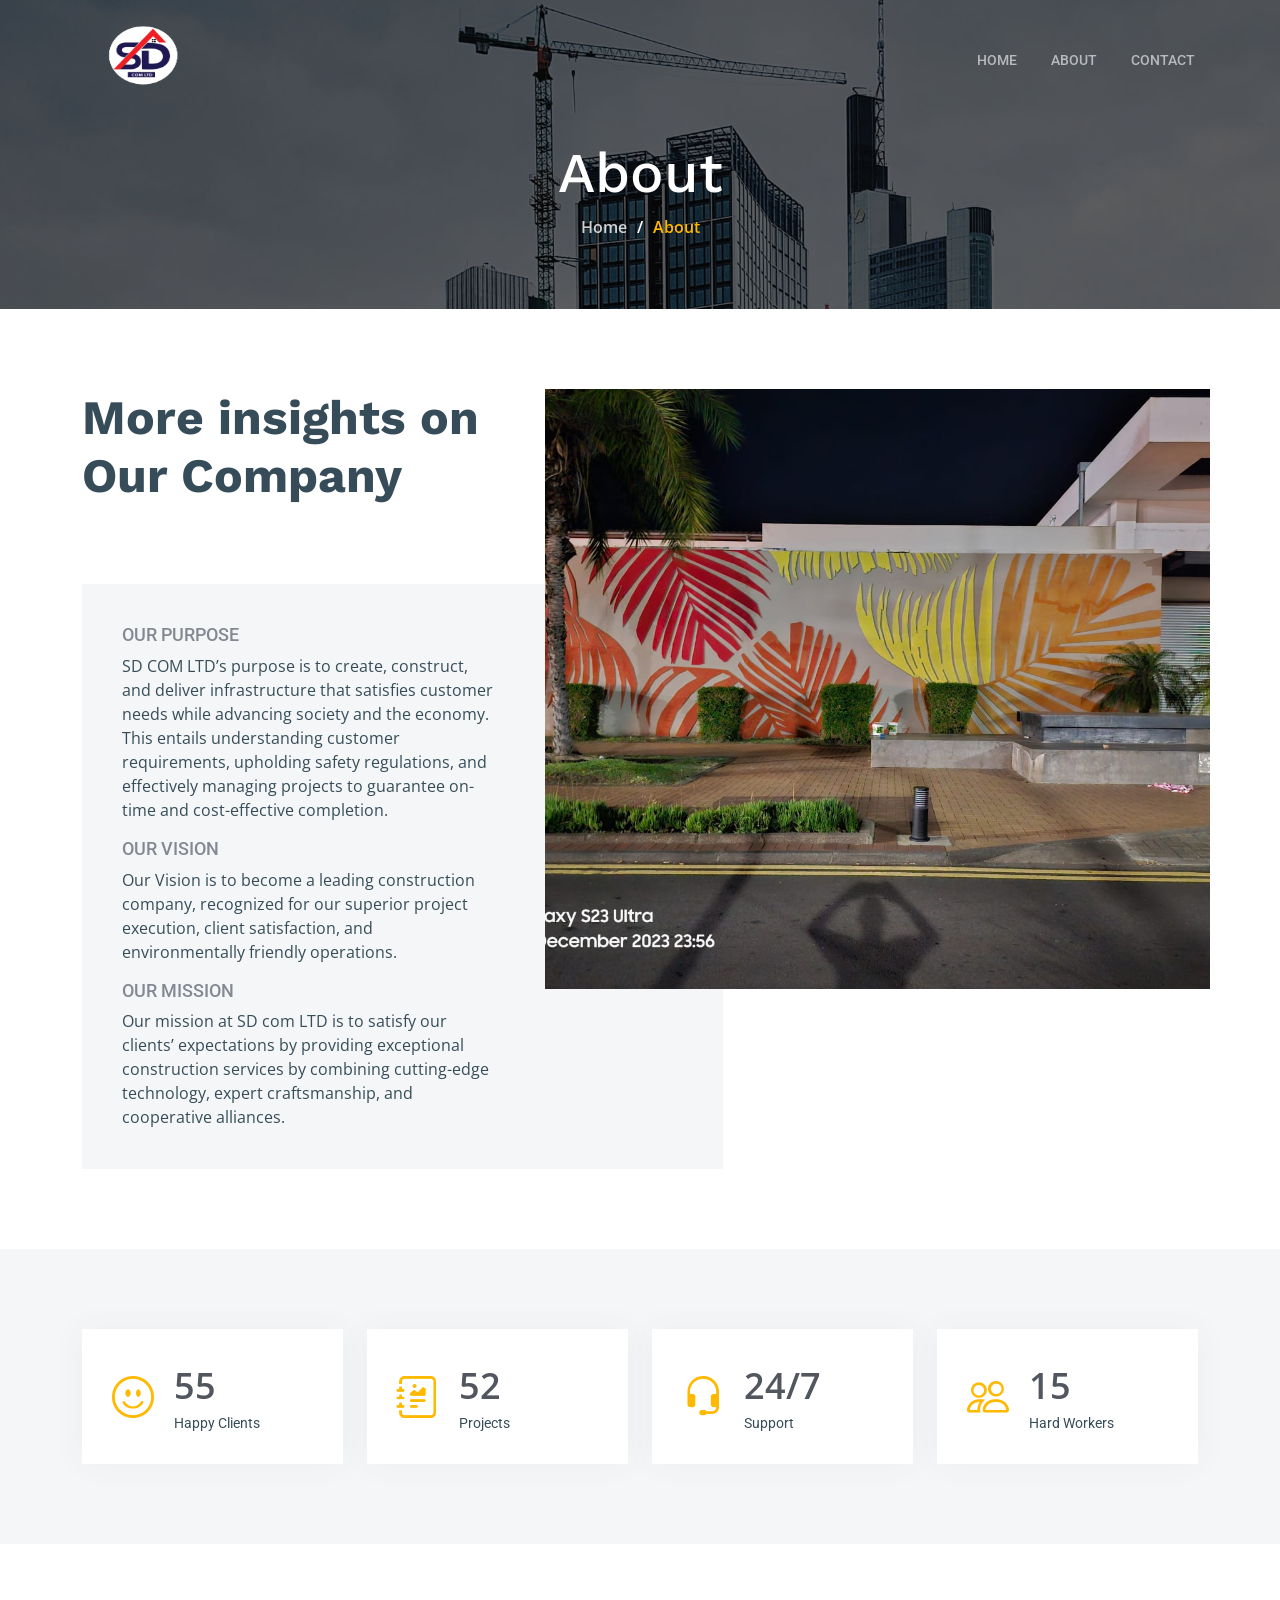
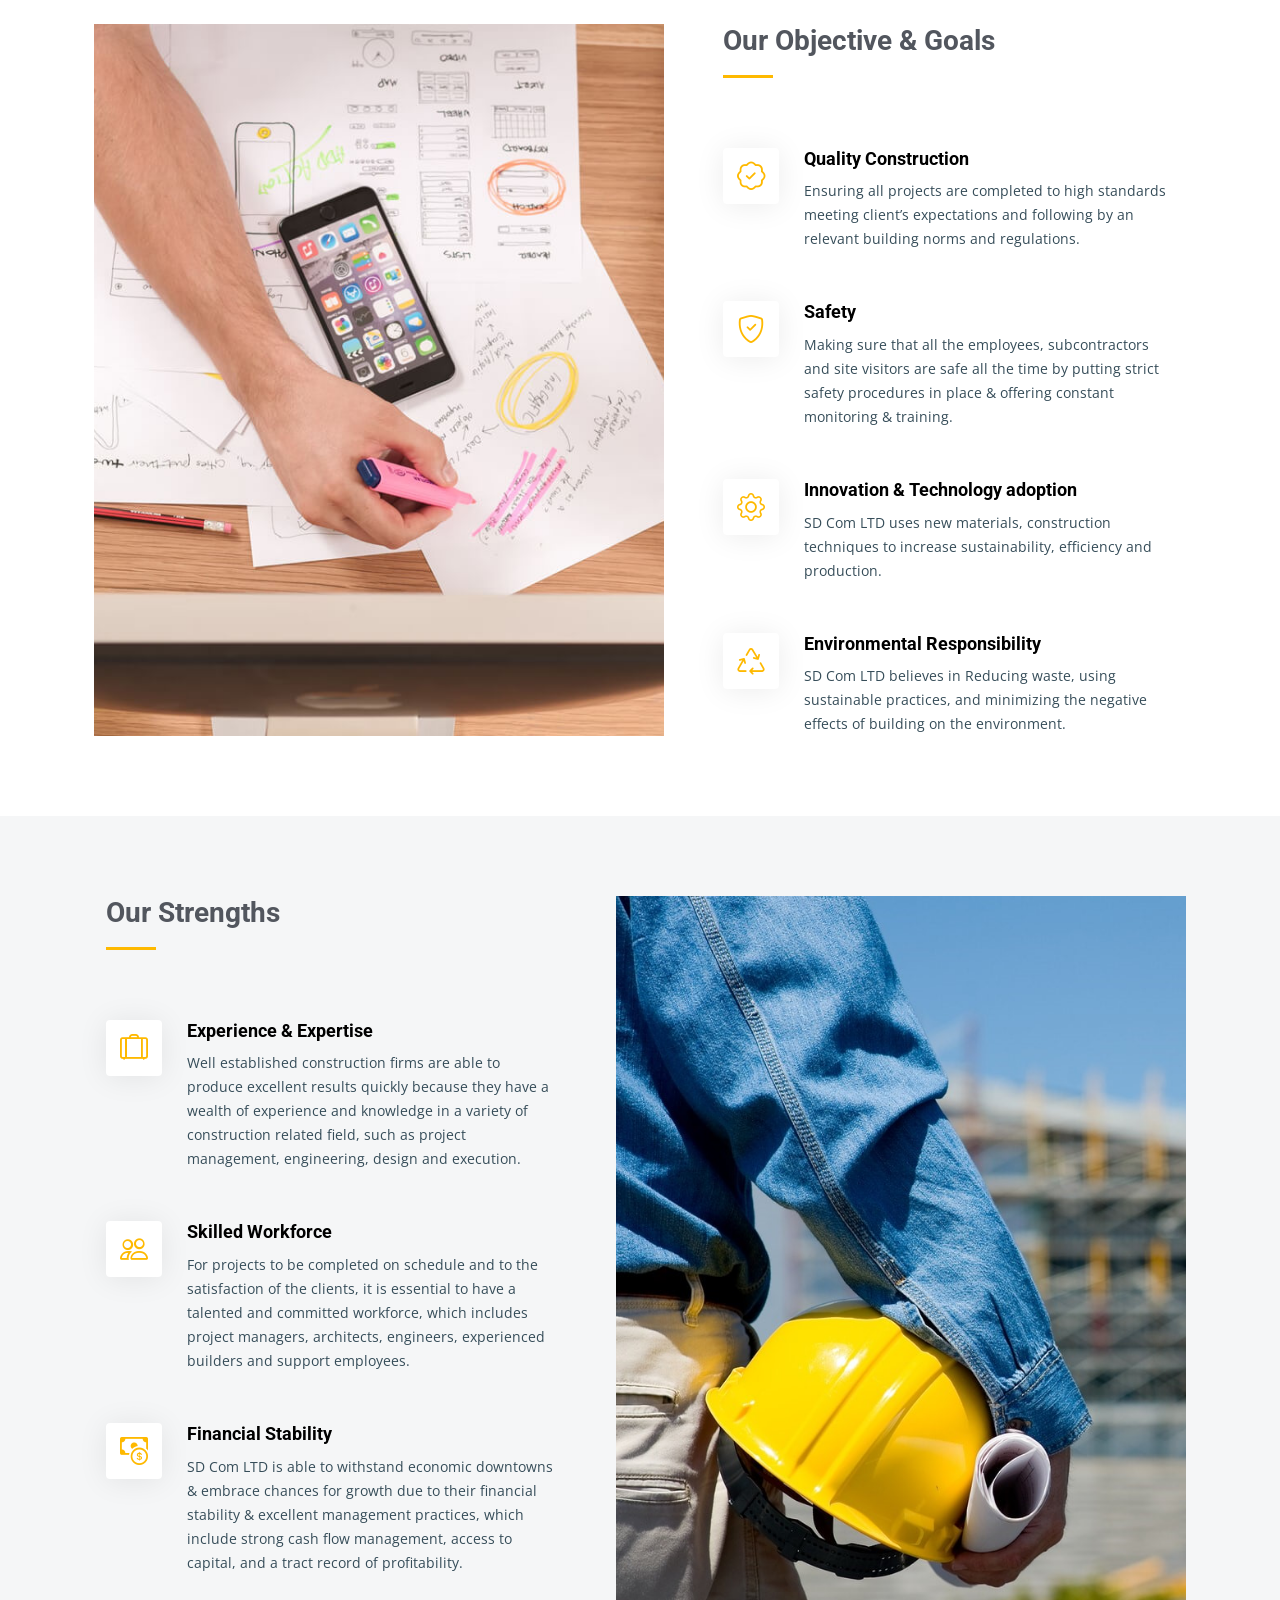
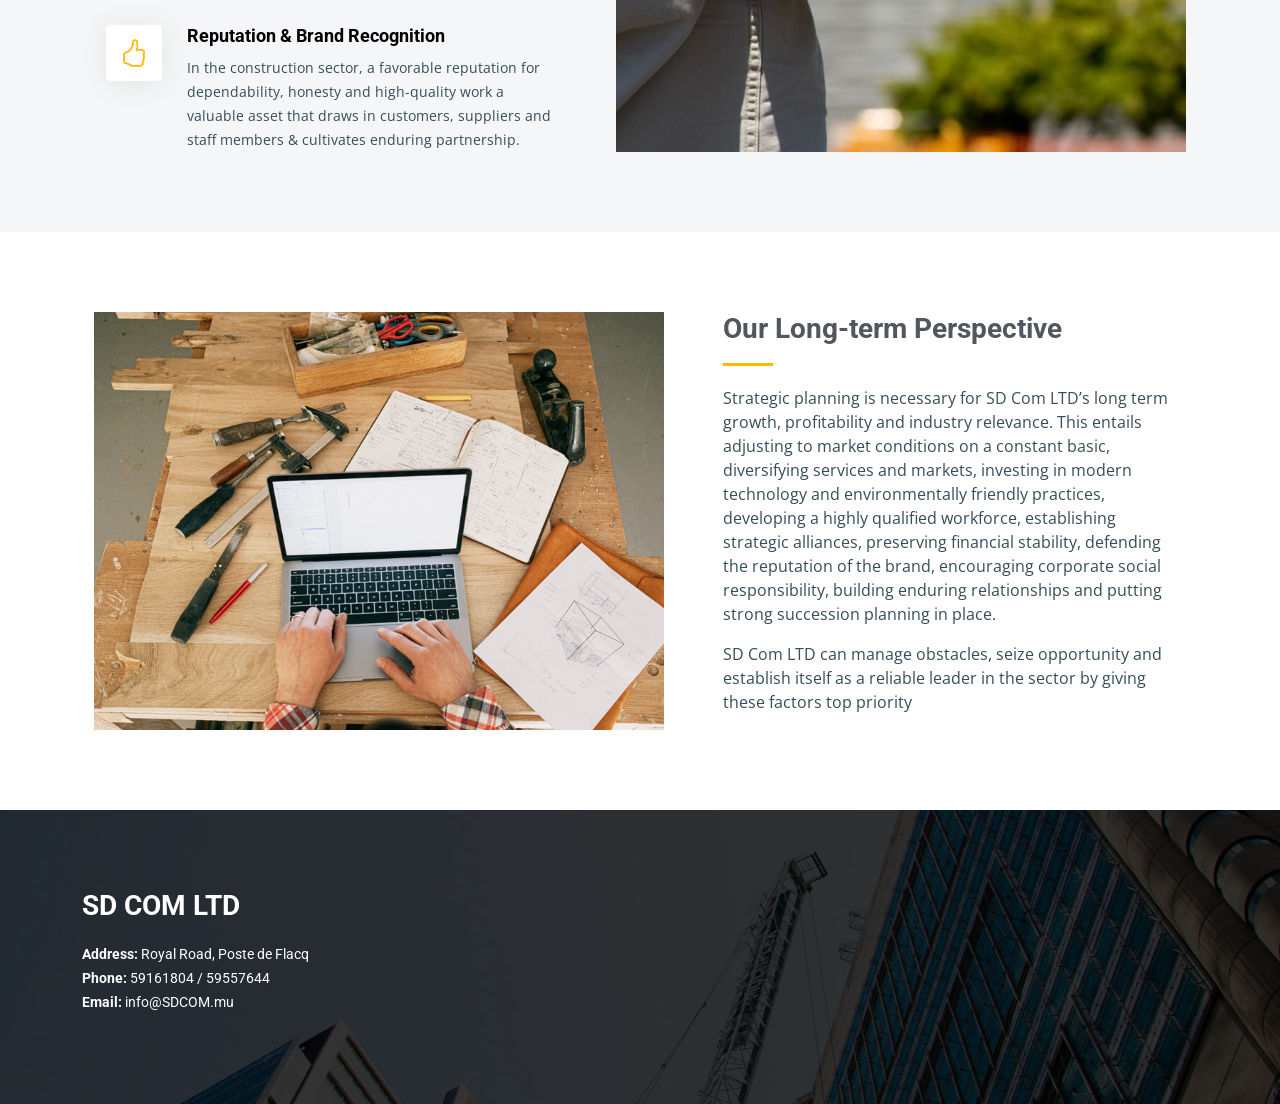
==== commit fe334411: "second iteration" ====
--- a/about.html
+++ b/about.html
@@ -5,20 +5,22 @@
   <meta charset="utf-8">
   <meta content="width=device-width, initial-scale=1.0" name="viewport">
 
-  <title>UpConstruction Bootstrap Template - About</title>
+  <title>About Us</title>
   <meta content="" name="description">
   <meta content="" name="keywords">
 
   <script src="https://code.jquery.com/jquery-3.6.4.min.js"></script>
 
   <!-- Favicons -->
-  <link href="assets/img/favicon.png" rel="icon">
+  <link rel="icon" type="image/x-icon" href="assets/img/SDCom-logo.ico" >
   <link href="assets/img/apple-touch-icon.png" rel="apple-touch-icon">
 
   <!-- Google Fonts -->
   <link rel="preconnect" href="https://fonts.googleapis.com">
   <link rel="preconnect" href="https://fonts.gstatic.com" crossorigin>
-  <link href="https://fonts.googleapis.com/css2?family=Open+Sans:ital,wght@0,300;0,400;0,500;0,600;0,700;1,300;1,400;1,600;1,700&family=Roboto:ital,wght@0,300;0,400;0,500;0,600;0,700;1,300;1,400;1,500;1,600;1,700&family=Work+Sans:ital,wght@0,300;0,400;0,500;0,600;0,700;1,300;1,400;1,500;1,600;1,700&display=swap" rel="stylesheet">
+  <link
+    href="https://fonts.googleapis.com/css2?family=Open+Sans:ital,wght@0,300;0,400;0,500;0,600;0,700;1,300;1,400;1,600;1,700&family=Roboto:ital,wght@0,300;0,400;0,500;0,600;0,700;1,300;1,400;1,500;1,600;1,700&family=Work+Sans:ital,wght@0,300;0,400;0,500;0,600;0,700;1,300;1,400;1,500;1,600;1,700&display=swap"
+    rel="stylesheet">
 
   <!-- Vendor CSS Files -->
   <link href="assets/vendor/bootstrap/css/bootstrap.min.css" rel="stylesheet">
@@ -28,16 +30,8 @@
   <link href="assets/vendor/glightbox/css/glightbox.min.css" rel="stylesheet">
   <link href="assets/vendor/swiper/swiper-bundle.min.css" rel="stylesheet">
 
-  <!-- Template Main CSS File -->
   <link href="assets/css/main.css" rel="stylesheet">
 
-  <!-- =======================================================
-  * Template Name: UpConstruction
-  * Updated: Jan 29 2024 with Bootstrap v5.3.2
-  * Template URL: https://bootstrapmade.com/upconstruction-bootstrap-construction-website-template/
-  * Author: BootstrapMade.com
-  * License: https://bootstrapmade.com/license/
-  ======================================================== -->
 </head>
 
 <body>
@@ -65,25 +59,31 @@
 
         <div class="row position-relative">
 
-          <div class="col-lg-7 about-img" style="background-image: url(assets/img/about.jpg);"></div>
+          <div class="col-lg-7 about-img" style="background-image: url(assets/img/wallPainting\ \(2\).jpeg);"></div>
 
           <div class="col-lg-7">
-            <h2>Consequatur eius et magnam</h2>
+            <h2>More insights on Our Company</h2>
             <div class="our-story">
-              <h4>Est 1988</h4>
-              <h3>Our Story</h3>
-              <p>Inventore aliquam beatae at et id alias. Ipsa dolores amet consequuntur minima quia maxime autem. Quidem id sed ratione. Tenetur provident autem in reiciendis rerum at dolor. Aliquam consectetur laudantium temporibus dicta minus dolor.</p>
-              <ul>
-                <li><i class="bi bi-check-circle"></i> <span>Ullamco laboris nisi ut aliquip ex ea commo</span></li>
-                <li><i class="bi bi-check-circle"></i> <span>Duis aute irure dolor in reprehenderit in</span></li>
-                <li><i class="bi bi-check-circle"></i> <span>Ullamco laboris nisi ut aliquip ex ea</span></li>
-              </ul>
-              <p>Vitae autem velit excepturi fugit. Animi ad non. Eligendi et non nesciunt suscipit repellendus porro in quo eveniet. Molestias in maxime doloremque.</p>
-
-              <div class="watch-video d-flex align-items-center position-relative">
-                <i class="bi bi-play-circle"></i>
-                <a href="https://www.youtube.com/watch?v=LXb3EKWsInQ" class="glightbox stretched-link">Watch Video</a>
-              </div>
+              
+              <!-- Purpose content -->
+              <h4>Our purpose</h4>
+              <p>SD COM LTD’s purpose is to create, construct, and deliver infrastructure that
+                satisfies customer needs while advancing society and the economy. This entails
+                understanding customer requirements, upholding safety regulations, and effectively
+                managing projects to guarantee on-time and cost-effective completion.</p>
+
+              <!-- vision content -->
+              <h4>Our vision</h4>
+              <p>Our Vision is to become a leading construction company, recognized for our
+                superior project execution, client satisfaction, and environmentally friendly
+                operations.</p>
+
+              <!-- Mission content -->
+              <h4>Our mission</h4>
+              <p>Our mission at SD com LTD is to satisfy our clients’ expectations by providing
+                exceptional construction services by combining cutting-edge technology, expert
+                craftsmanship, and cooperative alliances.</p>
+
             </div>
           </div>
 
@@ -103,7 +103,8 @@
             <div class="stats-item d-flex align-items-center w-100 h-100">
               <i class="bi bi-emoji-smile color-blue flex-shrink-0"></i>
               <div>
-                <span data-purecounter-start="0" data-purecounter-end="232" data-purecounter-duration="1" class="purecounter"></span>
+                <span data-purecounter-start="0" data-purecounter-end="55" data-purecounter-duration="1"
+                  class="purecounter"></span>
                 <p>Happy Clients</p>
               </div>
             </div>
@@ -113,7 +114,8 @@
             <div class="stats-item d-flex align-items-center w-100 h-100">
               <i class="bi bi-journal-richtext color-orange flex-shrink-0"></i>
               <div>
-                <span data-purecounter-start="0" data-purecounter-end="521" data-purecounter-duration="1" class="purecounter"></span>
+                <span data-purecounter-start="0" data-purecounter-end="52" data-purecounter-duration="1"
+                  class="purecounter"></span>
                 <p>Projects</p>
               </div>
             </div>
@@ -123,17 +125,19 @@
             <div class="stats-item d-flex align-items-center w-100 h-100">
               <i class="bi bi-headset color-green flex-shrink-0"></i>
               <div>
-                <span data-purecounter-start="0" data-purecounter-end="1463" data-purecounter-duration="1" class="purecounter"></span>
-                <p>Hours Of Support</p>
-              </div>
-            </div>
-          </div><!-- End Stats Item -->
+                <!-- <span data-purecounter-start="0" data-purecounter-end="24" data-purecounter-duration="1" class="purecounter"></span> -->
+                <span>24/7</span>
+                <p>Support</p>
+              </div>
+            </div>
+          </div>
 
           <div class="col-lg-3 col-md-6">
             <div class="stats-item d-flex align-items-center w-100 h-100">
               <i class="bi bi-people color-pink flex-shrink-0"></i>
               <div>
-                <span data-purecounter-start="0" data-purecounter-end="15" data-purecounter-duration="1" class="purecounter"></span>
+                <span data-purecounter-start="0" data-purecounter-end="15" data-purecounter-duration="1"
+                  class="purecounter"></span>
                 <p>Hard Workers</p>
               </div>
             </div>
@@ -149,41 +153,49 @@
       <div class="container" data-aos="fade-up">
 
         <div class="row justify-content-around gy-4">
-          <div class="col-lg-6 img-bg" style="background-image: url(assets/img/alt-services.jpg);" data-aos="zoom-in" data-aos-delay="100"></div>
+          <div class="col-lg-6 img-bg" style="background-image: url(assets/img/projects/design-2.jpg);" data-aos="zoom-in"
+            data-aos-delay="100"></div>
 
           <div class="col-lg-5 d-flex flex-column justify-content-center">
-            <h3>Enim quis est voluptatibus aliquid consequatur fugiat</h3>
-            <p>Esse voluptas cumque vel exercitationem. Reiciendis est hic accusamus. Non ipsam et sed minima temporibus laudantium. Soluta voluptate sed facere corporis dolores excepturi</p>
+            <h3>Our Objective & Goals</h3>
 
             <div class="icon-box d-flex position-relative" data-aos="fade-up" data-aos-delay="100">
-              <i class="bi bi-easel flex-shrink-0"></i>
-              <div>
-                <h4><a href="" class="stretched-link">Lorem Ipsum</a></h4>
-                <p>Voluptatum deleniti atque corrupti quos dolores et quas molestias excepturi sint occaecati cupiditate non provident</p>
+              <i class="bi bi-patch-check flex-shrink-0"></i>
+              <div>
+                <h4><a class="stretched-link">Quality Construction</a></h4>
+                <p>Ensuring all projects are completed to high 
+                  standards meeting client’s expectations and following by an 
+                  relevant building norms and regulations.</p>
               </div>
             </div><!-- End Icon Box -->
 
             <div class="icon-box d-flex position-relative" data-aos="fade-up" data-aos-delay="200">
-              <i class="bi bi-patch-check flex-shrink-0"></i>
-              <div>
-                <h4><a href="" class="stretched-link">Nemo Enim</a></h4>
-                <p>At vero eos et accusamus et iusto odio dignissimos ducimus qui blanditiis praesentium voluptatum deleniti atque</p>
+              <i class="bi bi-shield-check flex-shrink-0"></i>
+              <div>
+                <h4><a  class="stretched-link">Safety</a></h4>
+                <p>Making sure that all the employees, subcontractors and 
+                  site visitors are safe all the time by putting strict safety procedures 
+                  in place & offering constant monitoring & training.</p>
               </div>
             </div><!-- End Icon Box -->
 
             <div class="icon-box d-flex position-relative" data-aos="fade-up" data-aos-delay="300">
-              <i class="bi bi-brightness-high flex-shrink-0"></i>
-              <div>
-                <h4><a href="" class="stretched-link">Dine Pad</a></h4>
-                <p>Explicabo est voluptatum asperiores consequatur magnam. Et veritatis odit. Sunt aut deserunt minus aut eligendi omnis</p>
+              <i class="bi bi-gear flex-shrink-0"></i>
+              <div>
+                <h4><a  class="stretched-link">Innovation & Technology adoption</a></h4>
+                <p>SD Com LTD uses new
+                  materials, construction techniques to increase sustainability, 
+                 efficiency and production.</p>
               </div>
             </div><!-- End Icon Box -->
 
             <div class="icon-box d-flex position-relative" data-aos="fade-up" data-aos-delay="400">
-              <i class="bi bi-brightness-high flex-shrink-0"></i>
-              <div>
-                <h4><a href="" class="stretched-link">Tride clov</a></h4>
-                <p>Est voluptatem labore deleniti quis a delectus et. Saepe dolorem libero sit non aspernatur odit amet. Et eligendi</p>
+              <i class="bi bi-recycle flex-shrink-0"></i>
+              <div>
+                <h4><a  class="stretched-link">Environmental Responsibility</a></h4>
+                <p>SD Com LTD believes in
+                  Reducing waste, using sustainable practices, and minimizing the 
+                 negative effects of building on the environment.</p>
               </div>
             </div><!-- End Icon Box -->
 
@@ -199,280 +211,103 @@
 
         <div class="row justify-content-around gy-4">
           <div class="col-lg-5 d-flex flex-column justify-content-center">
-            <h3>Non quasi officia eum nobis et rerum epudiandae rem voluptatem</h3>
-            <p>Maxime quia dolorum alias perspiciatis. Earum voluptatem sint at non. Ducimus maxime minima iste magni sit praesentium assumenda minus. Amet rerum saepe tempora vero.</p>
+            <h3>Our Strengths</h3>
 
             <div class="icon-box d-flex position-relative" data-aos="fade-up" data-aos-delay="100">
-              <i class="bi bi-easel flex-shrink-0"></i>
-              <div>
-                <h4><a href="" class="stretched-link">Lorem Ipsum</a></h4>
-                <p>Voluptatum deleniti atque corrupti quos dolores et quas molestias excepturi sint occaecati cupiditate non provident</p>
+              <i class="bi bi-suitcase-lg flex-shrink-0"></i>
+              <div>
+                <h4><a  class="stretched-link">Experience & Expertise</a></h4>
+                <p>Well established construction firms 
+                  are able to produce excellent results quickly because they 
+                  have a wealth of experience and knowledge in a variety of 
+                  construction related field, such as project management, 
+                  engineering, design and execution.</p>
               </div>
             </div><!-- End Icon Box -->
 
             <div class="icon-box d-flex position-relative" data-aos="fade-up" data-aos-delay="200">
-              <i class="bi bi-patch-check flex-shrink-0"></i>
-              <div>
-                <h4><a href="" class="stretched-link">Nemo Enim</a></h4>
-                <p>At vero eos et accusamus et iusto odio dignissimos ducimus qui blanditiis praesentium voluptatum deleniti atque</p>
+              <i class="bi bi-people flex-shrink-0"></i>
+              <div>
+                <h4><a  class="stretched-link">Skilled Workforce</a></h4>
+                <p>For projects to be completed on schedule 
+                  and to the satisfaction of the clients, it is essential to have a 
+                  talented and committed workforce, which includes project 
+                  managers, architects, engineers, experienced builders and 
+                  support employees.</p>
               </div>
             </div><!-- End Icon Box -->
 
             <div class="icon-box d-flex position-relative" data-aos="fade-up" data-aos-delay="300">
-              <i class="bi bi-brightness-high flex-shrink-0"></i>
-              <div>
-                <h4><a href="" class="stretched-link">Dine Pad</a></h4>
-                <p>Explicabo est voluptatum asperiores consequatur magnam. Et veritatis odit. Sunt aut deserunt minus aut eligendi omnis</p>
+              <i class="bi bi-cash-coin flex-shrink-0"></i>
+              <div>
+                <h4><a  class="stretched-link">Financial Stability</a></h4>
+                <p>SD Com LTD is able to withstand 
+                  economic downtowns & embrace chances for growth due to 
+                  their financial stability & excellent management practices, 
+                  which include strong cash flow management, access to 
+                  capital, and a tract record of profitability.</p>
               </div>
             </div><!-- End Icon Box -->
 
             <div class="icon-box d-flex position-relative" data-aos="fade-up" data-aos-delay="400">
-              <i class="bi bi-brightness-high flex-shrink-0"></i>
-              <div>
-                <h4><a href="" class="stretched-link">Tride clov</a></h4>
-                <p>Est voluptatem labore deleniti quis a delectus et. Saepe dolorem libero sit non aspernatur odit amet. Et eligendi</p>
+              <i class="bi bi-hand-thumbs-up flex-shrink-0"></i>
+              <div>
+                <h4><a  class="stretched-link">Reputation & Brand Recognition</a></h4>
+                <p>In the construction 
+                  sector, a favorable reputation for dependability, honesty and 
+                  high-quality work a valuable asset that draws in customers, 
+                  suppliers and staff members & cultivates enduring
+                   partnership.</p>
               </div>
             </div><!-- End Icon Box -->
           </div>
 
-          <div class="col-lg-6 img-bg" style="background-image: url(assets/img/alt-services-2.jpg);" data-aos="zoom-in" data-aos-delay="100"></div>
+          <div class="col-lg-6 img-bg" style="background-image: url(assets/img/construction-project-management-2.jpg);" data-aos="zoom-in"
+            data-aos-delay="100"></div>
         </div>
 
       </div>
     </section><!-- End Alt Services Section 2 -->
 
-    <!-- ======= Our Team Section ======= -->
-    <section id="team" class="team">
+    <!-- ======= Alt Services Section ======= -->
+    <section id="alt-services" class="alt-services">
       <div class="container" data-aos="fade-up">
 
-        <div class="section-header">
-          <h2>Our Team</h2>
-          <p>Aperiam dolorum et et wuia molestias qui eveniet numquam nihil porro incidunt dolores placeat sunt id nobis omnis tiledo stran delop</p>
-        </div>
-
-        <div class="row gy-5">
-
-          <div class="col-lg-4 col-md-6 member" data-aos="fade-up" data-aos-delay="100">
-            <div class="member-img">
-              <img src="assets/img/team/team-1.jpg" class="img-fluid" alt="">
-              <div class="social">
-                <a href="#"><i class="bi bi-twitter"></i></a>
-                <a href="#"><i class="bi bi-facebook"></i></a>
-                <a href="#"><i class="bi bi-instagram"></i></a>
-                <a href="#"><i class="bi bi-linkedin"></i></a>
-              </div>
-            </div>
-            <div class="member-info text-center">
-              <h4>Walter White</h4>
-              <span>Chief Executive Officer</span>
-              <p>Aliquam iure quaerat voluptatem praesentium possimus unde laudantium vel dolorum distinctio dire flow</p>
-            </div>
-          </div><!-- End Team Member -->
-
-          <div class="col-lg-4 col-md-6 member" data-aos="fade-up" data-aos-delay="200">
-            <div class="member-img">
-              <img src="assets/img/team/team-2.jpg" class="img-fluid" alt="">
-              <div class="social">
-                <a href="#"><i class="bi bi-twitter"></i></a>
-                <a href="#"><i class="bi bi-facebook"></i></a>
-                <a href="#"><i class="bi bi-instagram"></i></a>
-                <a href="#"><i class="bi bi-linkedin"></i></a>
-              </div>
-            </div>
-            <div class="member-info text-center">
-              <h4>Sarah Jhonson</h4>
-              <span>Product Manager</span>
-              <p>Labore ipsam sit consequatur exercitationem rerum laboriosam laudantium aut quod dolores exercitationem ut</p>
-            </div>
-          </div><!-- End Team Member -->
-
-          <div class="col-lg-4 col-md-6 member" data-aos="fade-up" data-aos-delay="300">
-            <div class="member-img">
-              <img src="assets/img/team/team-3.jpg" class="img-fluid" alt="">
-              <div class="social">
-                <a href="#"><i class="bi bi-twitter"></i></a>
-                <a href="#"><i class="bi bi-facebook"></i></a>
-                <a href="#"><i class="bi bi-instagram"></i></a>
-                <a href="#"><i class="bi bi-linkedin"></i></a>
-              </div>
-            </div>
-            <div class="member-info text-center">
-              <h4>William Anderson</h4>
-              <span>CTO</span>
-              <p>Illum minima ea autem doloremque ipsum quidem quas aspernatur modi ut praesentium vel tque sed facilis at qui</p>
-            </div>
-          </div><!-- End Team Member -->
-
-          <div class="col-lg-4 col-md-6 member" data-aos="fade-up" data-aos-delay="400">
-            <div class="member-img">
-              <img src="assets/img/team/team-4.jpg" class="img-fluid" alt="">
-              <div class="social">
-                <a href="#"><i class="bi bi-twitter"></i></a>
-                <a href="#"><i class="bi bi-facebook"></i></a>
-                <a href="#"><i class="bi bi-instagram"></i></a>
-                <a href="#"><i class="bi bi-linkedin"></i></a>
-              </div>
-            </div>
-            <div class="member-info text-center">
-              <h4>Amanda Jepson</h4>
-              <span>Accountant</span>
-              <p>Magni voluptatem accusamus assumenda cum nisi aut qui dolorem voluptate sed et veniam quasi quam consectetur</p>
-            </div>
-          </div><!-- End Team Member -->
-
-          <div class="col-lg-4 col-md-6 member" data-aos="fade-up" data-aos-delay="500">
-            <div class="member-img">
-              <img src="assets/img/team/team-5.jpg" class="img-fluid" alt="">
-              <div class="social">
-                <a href="#"><i class="bi bi-twitter"></i></a>
-                <a href="#"><i class="bi bi-facebook"></i></a>
-                <a href="#"><i class="bi bi-instagram"></i></a>
-                <a href="#"><i class="bi bi-linkedin"></i></a>
-              </div>
-            </div>
-            <div class="member-info text-center">
-              <h4>Brian Doe</h4>
-              <span>Marketing</span>
-              <p>Qui consequuntur quos accusamus magnam quo est molestiae eius laboriosam sunt doloribus quia impedit laborum velit</p>
-            </div>
-          </div><!-- End Team Member -->
-
-          <div class="col-lg-4 col-md-6 member" data-aos="fade-up" data-aos-delay="600">
-            <div class="member-img">
-              <img src="assets/img/team/team-6.jpg" class="img-fluid" alt="">
-              <div class="social">
-                <a href="#"><i class="bi bi-twitter"></i></a>
-                <a href="#"><i class="bi bi-facebook"></i></a>
-                <a href="#"><i class="bi bi-instagram"></i></a>
-                <a href="#"><i class="bi bi-linkedin"></i></a>
-              </div>
-            </div>
-            <div class="member-info text-center">
-              <h4>Josepha Palas</h4>
-              <span>Operation</span>
-              <p>Sint sint eveniet explicabo amet consequatur nesciunt error enim rerum earum et omnis fugit eligendi cupiditate vel</p>
-            </div>
-          </div><!-- End Team Member -->
-
-        </div>
-
-      </div>
-    </section><!-- End Our Team Section -->
-
-    <!-- ======= Testimonials Section ======= -->
-    <section id="testimonials" class="testimonials section-bg">
-      <div class="container" data-aos="fade-up">
-
-        <div class="section-header">
-          <h2>Testimonials</h2>
-          <p>Quam sed id excepturi ccusantium dolorem ut quis dolores nisi llum nostrum enim velit qui ut et autem uia reprehenderit sunt deleniti</p>
-        </div>
-
-        <div class="slides-2 swiper">
-          <div class="swiper-wrapper">
-
-            <div class="swiper-slide">
-              <div class="testimonial-wrap">
-                <div class="testimonial-item">
-                  <img src="assets/img/testimonials/testimonials-1.jpg" class="testimonial-img" alt="">
-                  <h3>Saul Goodman</h3>
-                  <h4>Ceo &amp; Founder</h4>
-                  <div class="stars">
-                    <i class="bi bi-star-fill"></i><i class="bi bi-star-fill"></i><i class="bi bi-star-fill"></i><i class="bi bi-star-fill"></i><i class="bi bi-star-fill"></i>
-                  </div>
-                  <p>
-                    <i class="bi bi-quote quote-icon-left"></i>
-                    Proin iaculis purus consequat sem cure digni ssim donec porttitora entum suscipit rhoncus. Accusantium quam, ultricies eget id, aliquam eget nibh et. Maecen aliquam, risus at semper.
-                    <i class="bi bi-quote quote-icon-right"></i>
-                  </p>
-                </div>
-              </div>
-            </div><!-- End testimonial item -->
-
-            <div class="swiper-slide">
-              <div class="testimonial-wrap">
-                <div class="testimonial-item">
-                  <img src="assets/img/testimonials/testimonials-2.jpg" class="testimonial-img" alt="">
-                  <h3>Sara Wilsson</h3>
-                  <h4>Designer</h4>
-                  <div class="stars">
-                    <i class="bi bi-star-fill"></i><i class="bi bi-star-fill"></i><i class="bi bi-star-fill"></i><i class="bi bi-star-fill"></i><i class="bi bi-star-fill"></i>
-                  </div>
-                  <p>
-                    <i class="bi bi-quote quote-icon-left"></i>
-                    Export tempor illum tamen malis malis eram quae irure esse labore quem cillum quid cillum eram malis quorum velit fore eram velit sunt aliqua noster fugiat irure amet legam anim culpa.
-                    <i class="bi bi-quote quote-icon-right"></i>
-                  </p>
-                </div>
-              </div>
-            </div><!-- End testimonial item -->
-
-            <div class="swiper-slide">
-              <div class="testimonial-wrap">
-                <div class="testimonial-item">
-                  <img src="assets/img/testimonials/testimonials-3.jpg" class="testimonial-img" alt="">
-                  <h3>Jena Karlis</h3>
-                  <h4>Store Owner</h4>
-                  <div class="stars">
-                    <i class="bi bi-star-fill"></i><i class="bi bi-star-fill"></i><i class="bi bi-star-fill"></i><i class="bi bi-star-fill"></i><i class="bi bi-star-fill"></i>
-                  </div>
-                  <p>
-                    <i class="bi bi-quote quote-icon-left"></i>
-                    Enim nisi quem export duis labore cillum quae magna enim sint quorum nulla quem veniam duis minim tempor labore quem eram duis noster aute amet eram fore quis sint minim.
-                    <i class="bi bi-quote quote-icon-right"></i>
-                  </p>
-                </div>
-              </div>
-            </div><!-- End testimonial item -->
-
-            <div class="swiper-slide">
-              <div class="testimonial-wrap">
-                <div class="testimonial-item">
-                  <img src="assets/img/testimonials/testimonials-4.jpg" class="testimonial-img" alt="">
-                  <h3>Matt Brandon</h3>
-                  <h4>Freelancer</h4>
-                  <div class="stars">
-                    <i class="bi bi-star-fill"></i><i class="bi bi-star-fill"></i><i class="bi bi-star-fill"></i><i class="bi bi-star-fill"></i><i class="bi bi-star-fill"></i>
-                  </div>
-                  <p>
-                    <i class="bi bi-quote quote-icon-left"></i>
-                    Fugiat enim eram quae cillum dolore dolor amet nulla culpa multos export minim fugiat minim velit minim dolor enim duis veniam ipsum anim magna sunt elit fore quem dolore labore illum veniam.
-                    <i class="bi bi-quote quote-icon-right"></i>
-                  </p>
-                </div>
-              </div>
-            </div><!-- End testimonial item -->
-
-            <div class="swiper-slide">
-              <div class="testimonial-wrap">
-                <div class="testimonial-item">
-                  <img src="assets/img/testimonials/testimonials-5.jpg" class="testimonial-img" alt="">
-                  <h3>John Larson</h3>
-                  <h4>Entrepreneur</h4>
-                  <div class="stars">
-                    <i class="bi bi-star-fill"></i><i class="bi bi-star-fill"></i><i class="bi bi-star-fill"></i><i class="bi bi-star-fill"></i><i class="bi bi-star-fill"></i>
-                  </div>
-                  <p>
-                    <i class="bi bi-quote quote-icon-left"></i>
-                    Quis quorum aliqua sint quem legam fore sunt eram irure aliqua veniam tempor noster veniam enim culpa labore duis sunt culpa nulla illum cillum fugiat legam esse veniam culpa fore nisi cillum quid.
-                    <i class="bi bi-quote quote-icon-right"></i>
-                  </p>
-                </div>
-              </div>
-            </div><!-- End testimonial item -->
-
-          </div>
-          <div class="swiper-pagination"></div>
-        </div>
-
-      </div>
-    </section><!-- End Testimonials Section -->
+        <div class="row justify-content-around gy-4">
+          <div class="col-lg-6 img-bg" style="background-image: url(assets/img/constructions-1.jpg);" data-aos="zoom-in"
+            data-aos-delay="100"></div>
+
+          <div class="col-lg-5 d-flex flex-column justify-content-center">
+            <h3>Our Long-term Perspective</h3>
+              <div>
+                <p>Strategic planning is necessary for SD Com LTD’s long term 
+                  growth, profitability and industry relevance. This entails 
+                  adjusting to market conditions on a constant basic, 
+                  diversifying services and markets, investing in modern
+                   technology and environmentally friendly practices, developing 
+                  a highly qualified workforce, establishing strategic alliances, 
+                  preserving financial stability, defending the reputation of the 
+                  brand, encouraging corporate social responsibility, building 
+                  enduring relationships and putting strong succession planning 
+                  in place.</p>
+
+                  <p>SD Com LTD can manage obstacles, seize opportunity and 
+                    establish itself as a reliable leader in the sector by giving these 
+                    factors top priority</p>
+              </div>
+            </div><!-- End Icon Box -->
+
+
+
+      </div>
+    </section><!-- End Alt Services Section -->
 
   </main><!-- End #main -->
 
   <div id="footer-placeholder"></div>
 
-  <a href="#" class="scroll-top d-flex align-items-center justify-content-center"><i class="bi bi-arrow-up-short"></i></a>
+  <a href="#" class="scroll-top d-flex align-items-center justify-content-center"><i
+      class="bi bi-arrow-up-short"></i></a>
 
   <div id="preloader"></div>
 
@@ -486,11 +321,11 @@
   <script src="assets/vendor/php-email-form/validate.js"></script>
 
   <script>
-    $(function(){
-       $("#footer-placeholder").load("footer.html");
-       $("#header-placeholder").load("header.html");
+    $(function () {
+      $("#footer-placeholder").load("footer.html");
+      $("#header-placeholder").load("header.html");
     });
- </script>
+  </script>
 
   <!-- Template Main JS File -->
   <script src="assets/js/main.js"></script>
--- a/assets/css/main.css
+++ b/assets/css/main.css
@@ -1,15 +1,3 @@
-/**
-* Template Name: UpConstruction
-* Updated: Jan 29 2024 with Bootstrap v5.3.2
-* Template URL: https://bootstrapmade.com/upconstruction-bootstrap-construction-website-template/
-* Author: BootstrapMade.com
-* License: https://bootstrapmade.com/license/
-*/
-
-/*--------------------------------------------------------------
-# Set main reusable colors and fonts using CSS variables
-# Learn more about CSS variables at https://developer.mozilla.org/en-US/docs/Web/CSS/Using_CSS_custom_properties
---------------------------------------------------------------*/
 /* Fonts */
 :root {
   --font-default: "Open Sans", system-ui, -apple-system, "Segoe UI", Roboto, "Helvetica Neue", Arial, "Noto Sans", "Liberation Sans", sans-serif, "Apple Color Emoji", "Segoe UI Emoji", "Segoe UI Symbol", "Noto Color Emoji";
@@ -248,14 +236,13 @@
 .header {
   z-index: 997;
   position: absolute;
-  padding: 30px 0;
+  padding: 20px 0;
   top: 0;
   left: 0;
   right: 0;
 }
 
 .header .logo img {
-  max-height: 40px;
   margin-right: 6px;
 }
 
@@ -948,7 +935,7 @@
 .projects .portfolio-content .portfolio-info .preview-link,
 .projects .portfolio-content .portfolio-info .details-link {
   position: absolute;
-  left: calc(50% - 40px);
+  left: calc(50% - 15px);
   font-size: 26px;
   top: calc(50% - 14px);
   color: #fff;
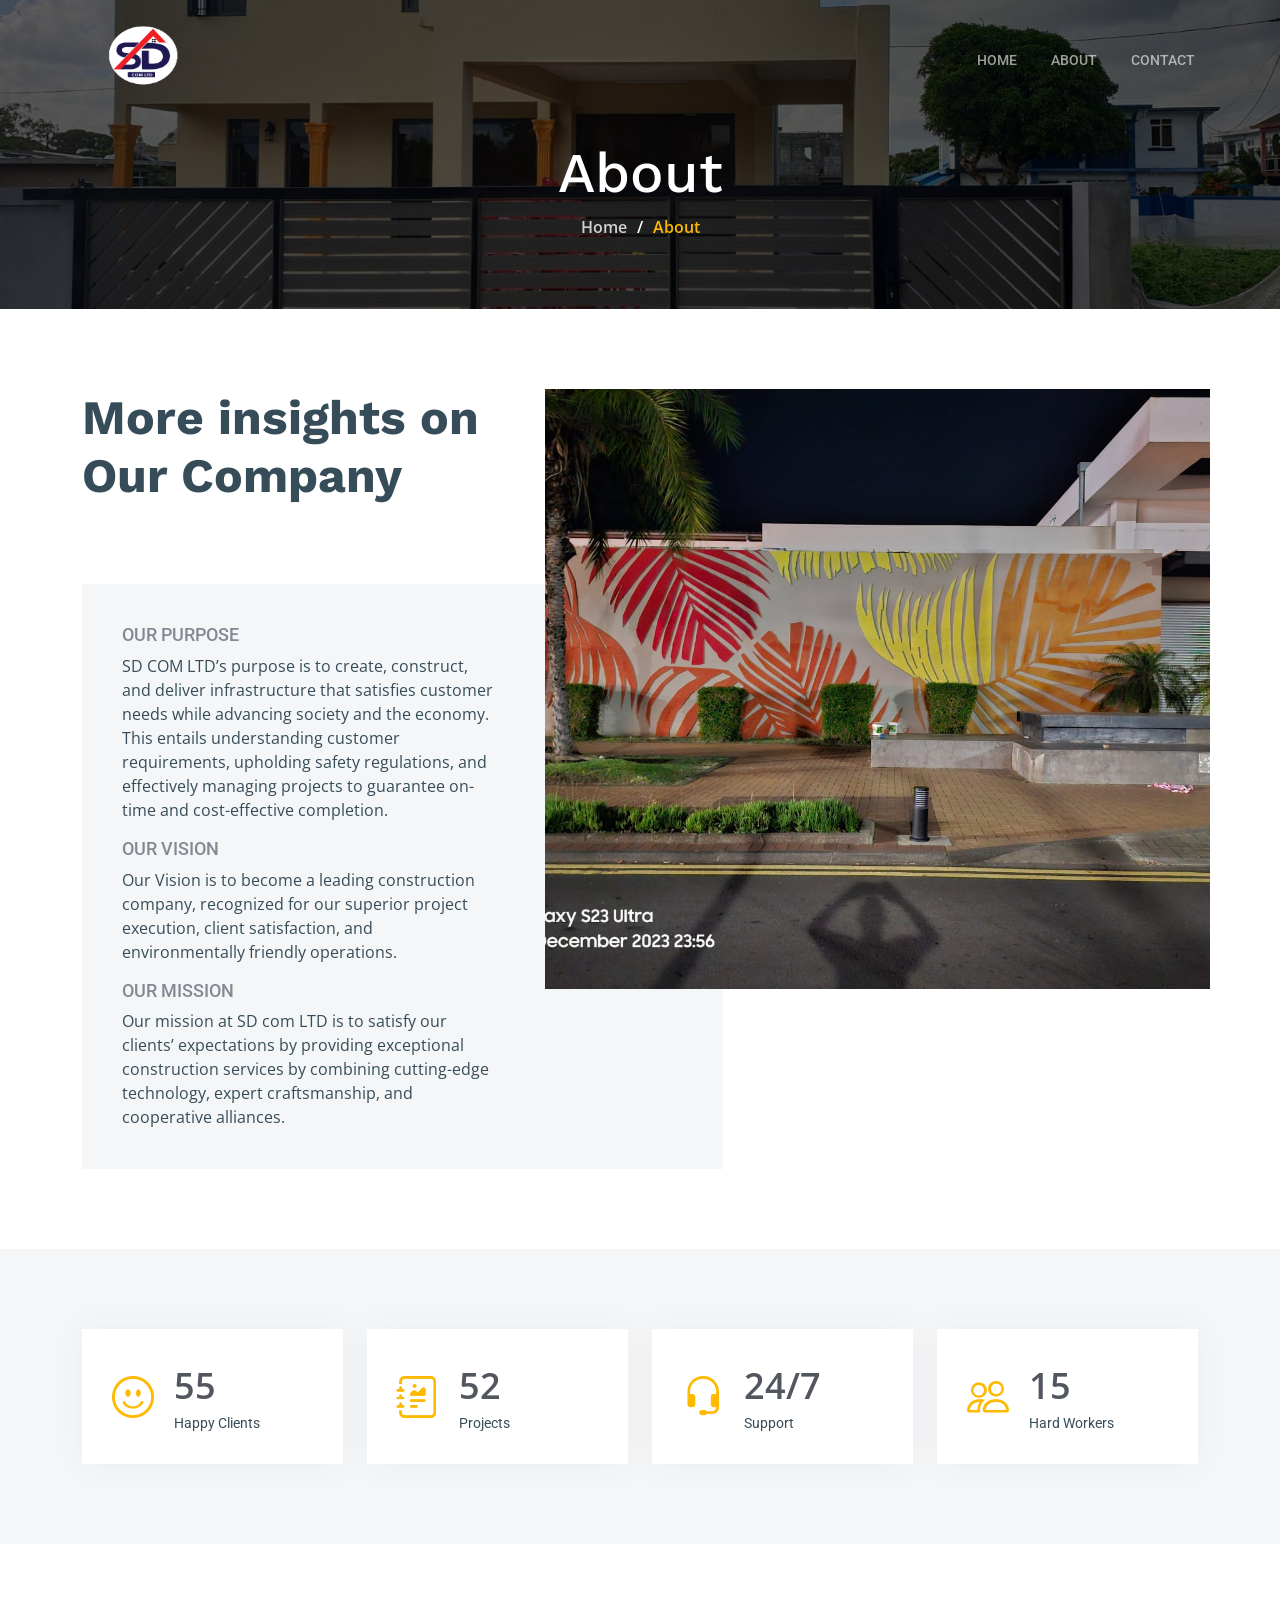
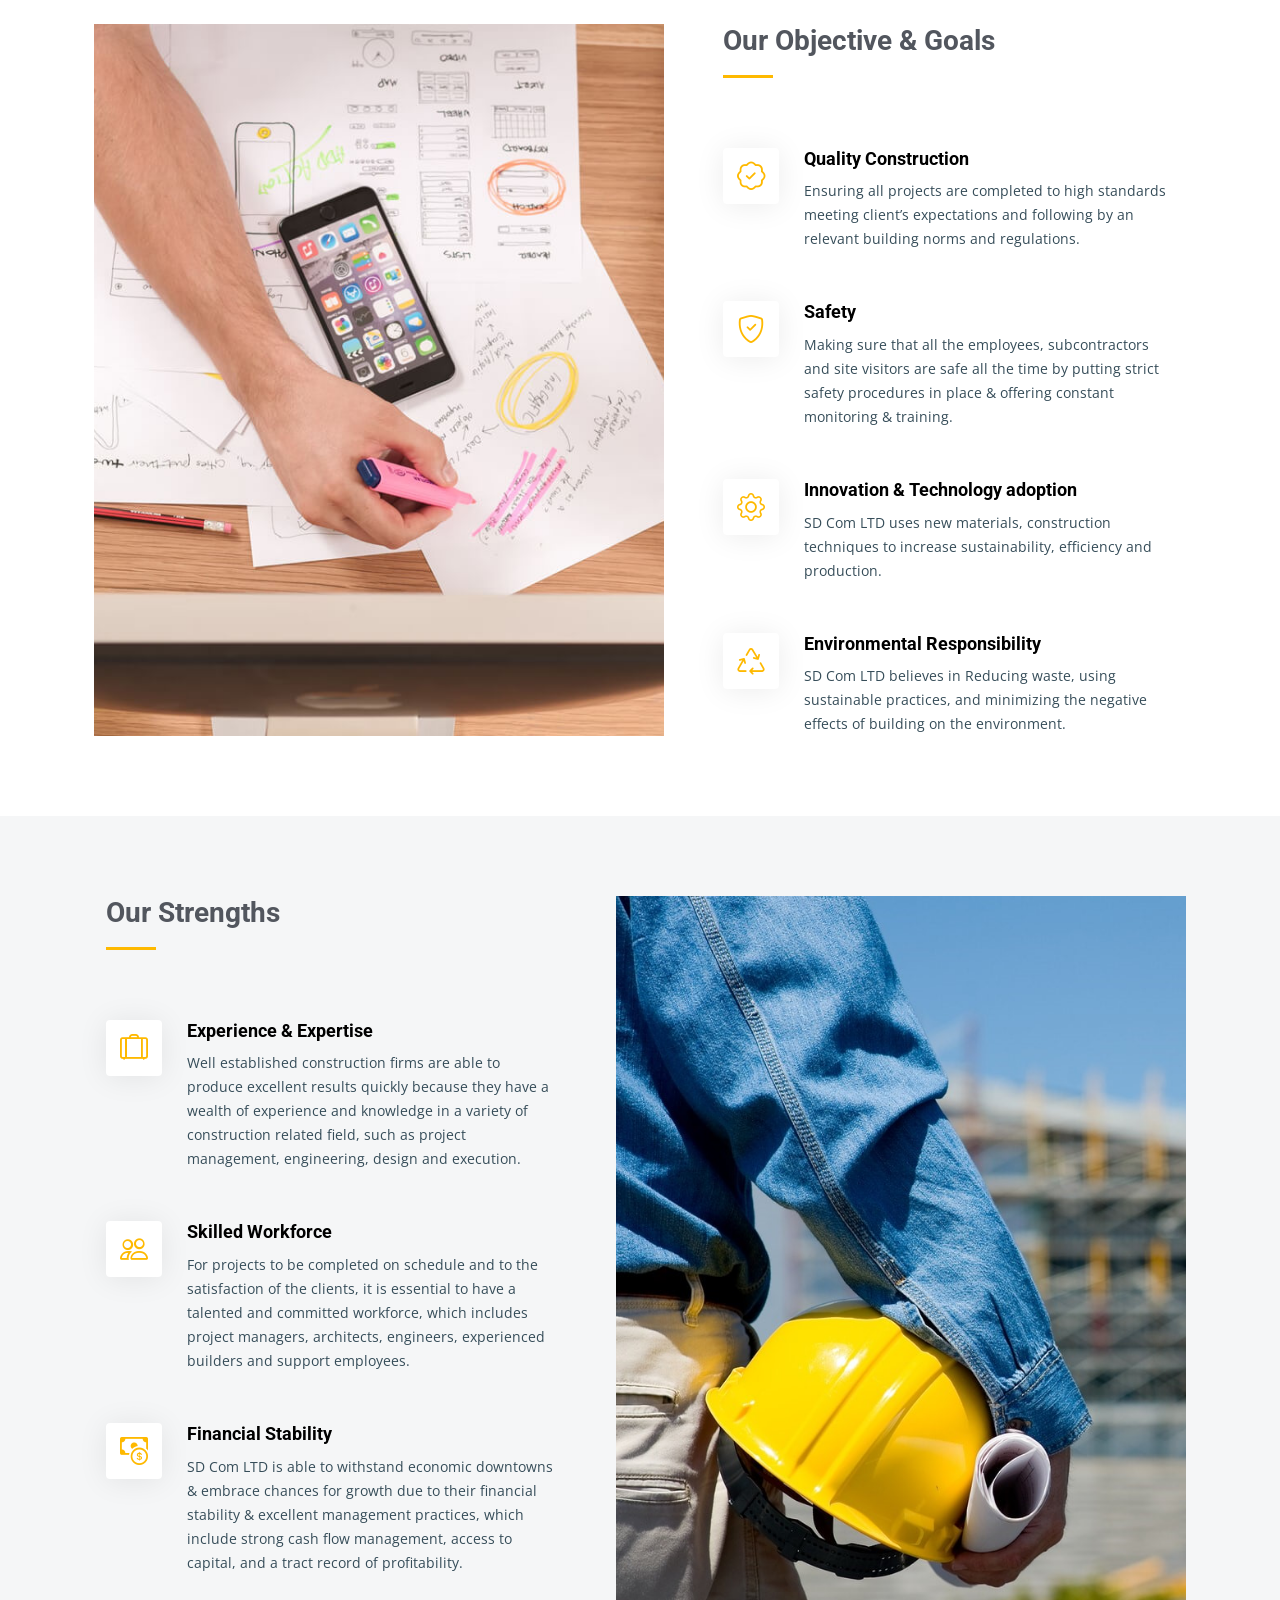
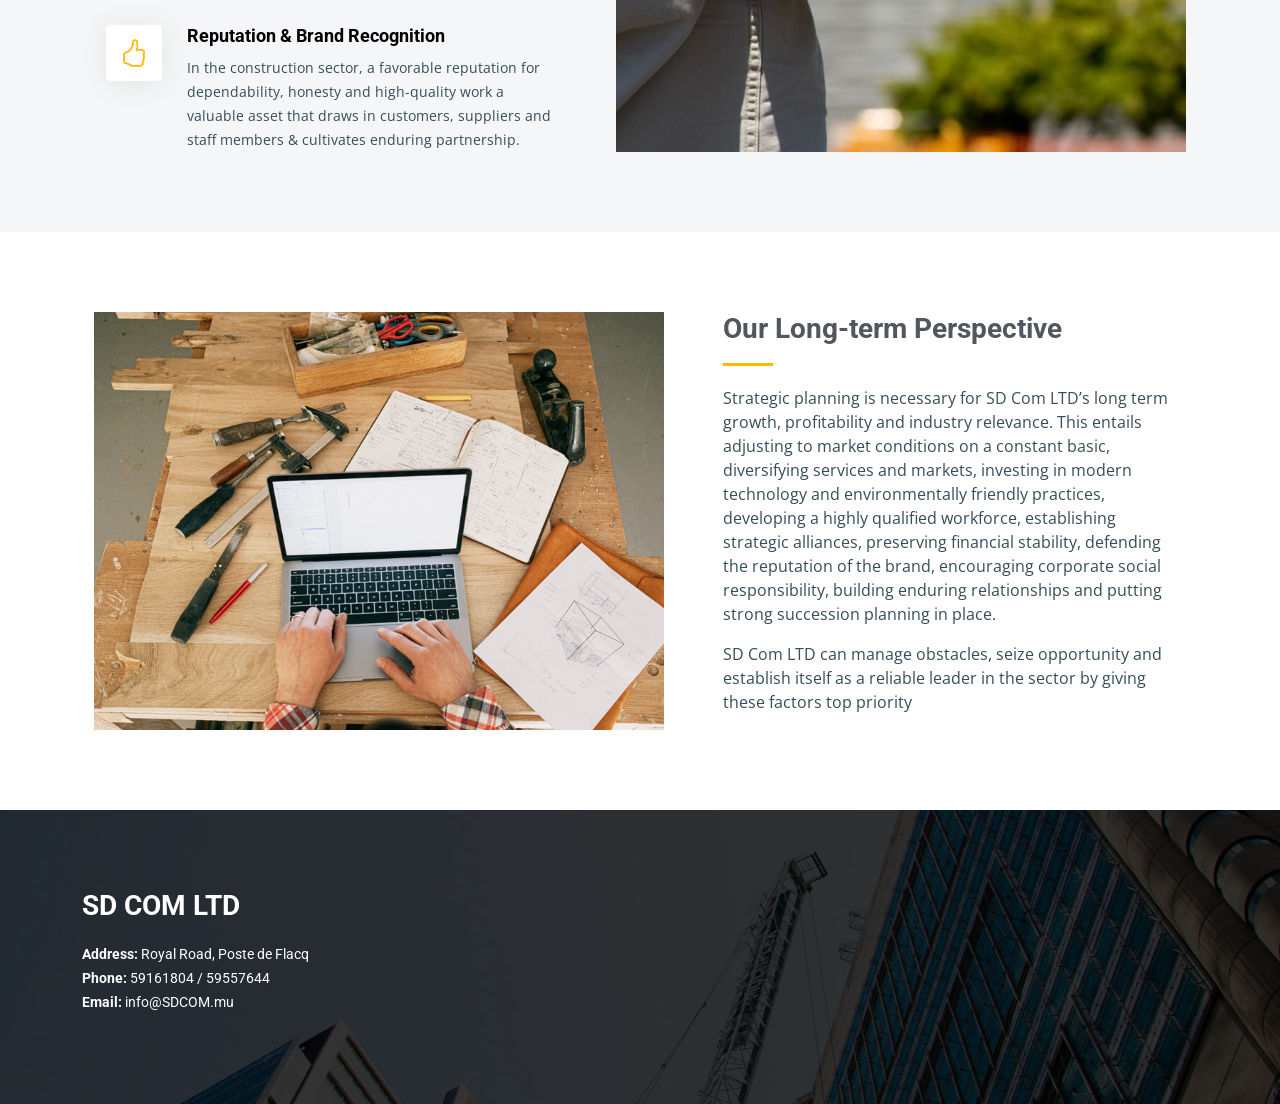
==== commit 8f41a5fa: "3eme iteration" ====
--- a/about.html
+++ b/about.html
@@ -41,7 +41,7 @@
   <main id="main">
 
     <!-- ======= Breadcrumbs ======= -->
-    <div class="breadcrumbs d-flex align-items-center" style="background-image: url('assets/img/breadcrumbs-bg.jpg');">
+    <div class="breadcrumbs d-flex align-items-center" style="background-image: url('assets/img/gate.jpeg');">
       <div class="container position-relative d-flex flex-column align-items-center" data-aos="fade">
 
         <h2>About</h2>
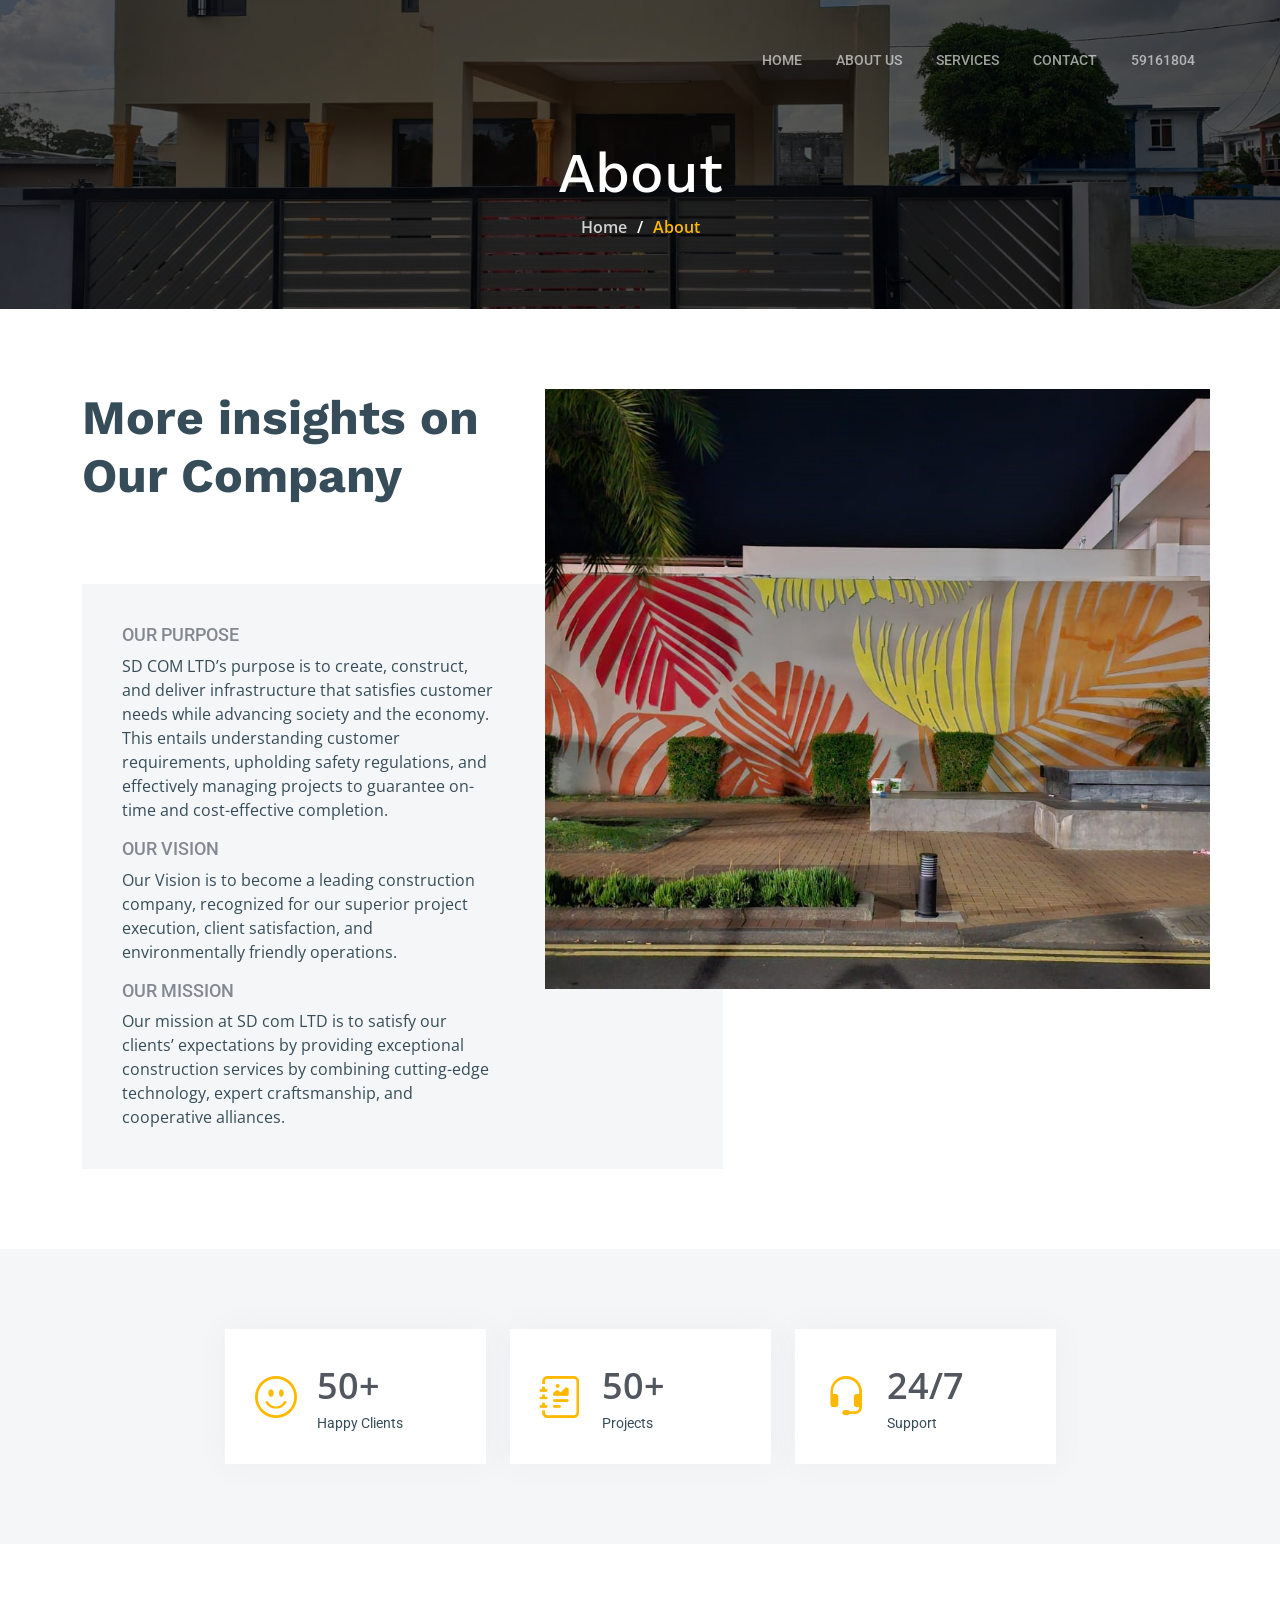
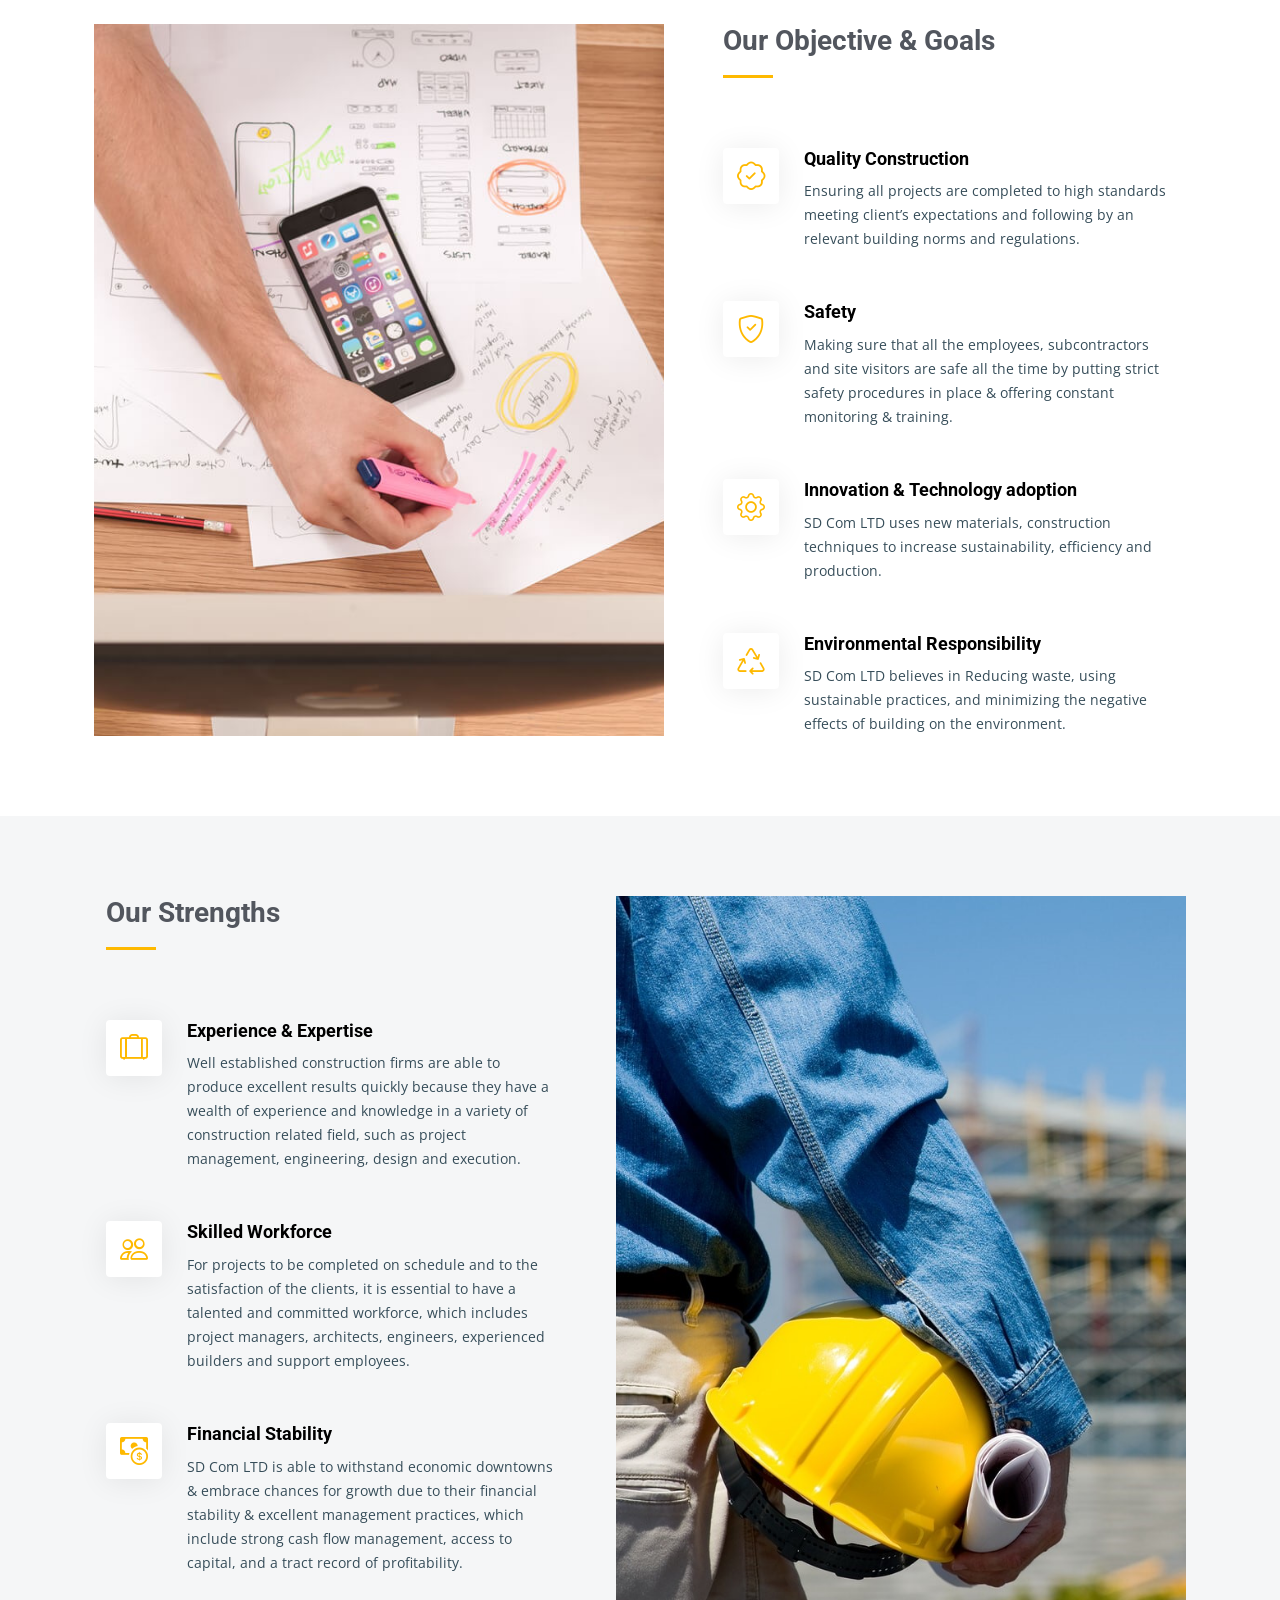
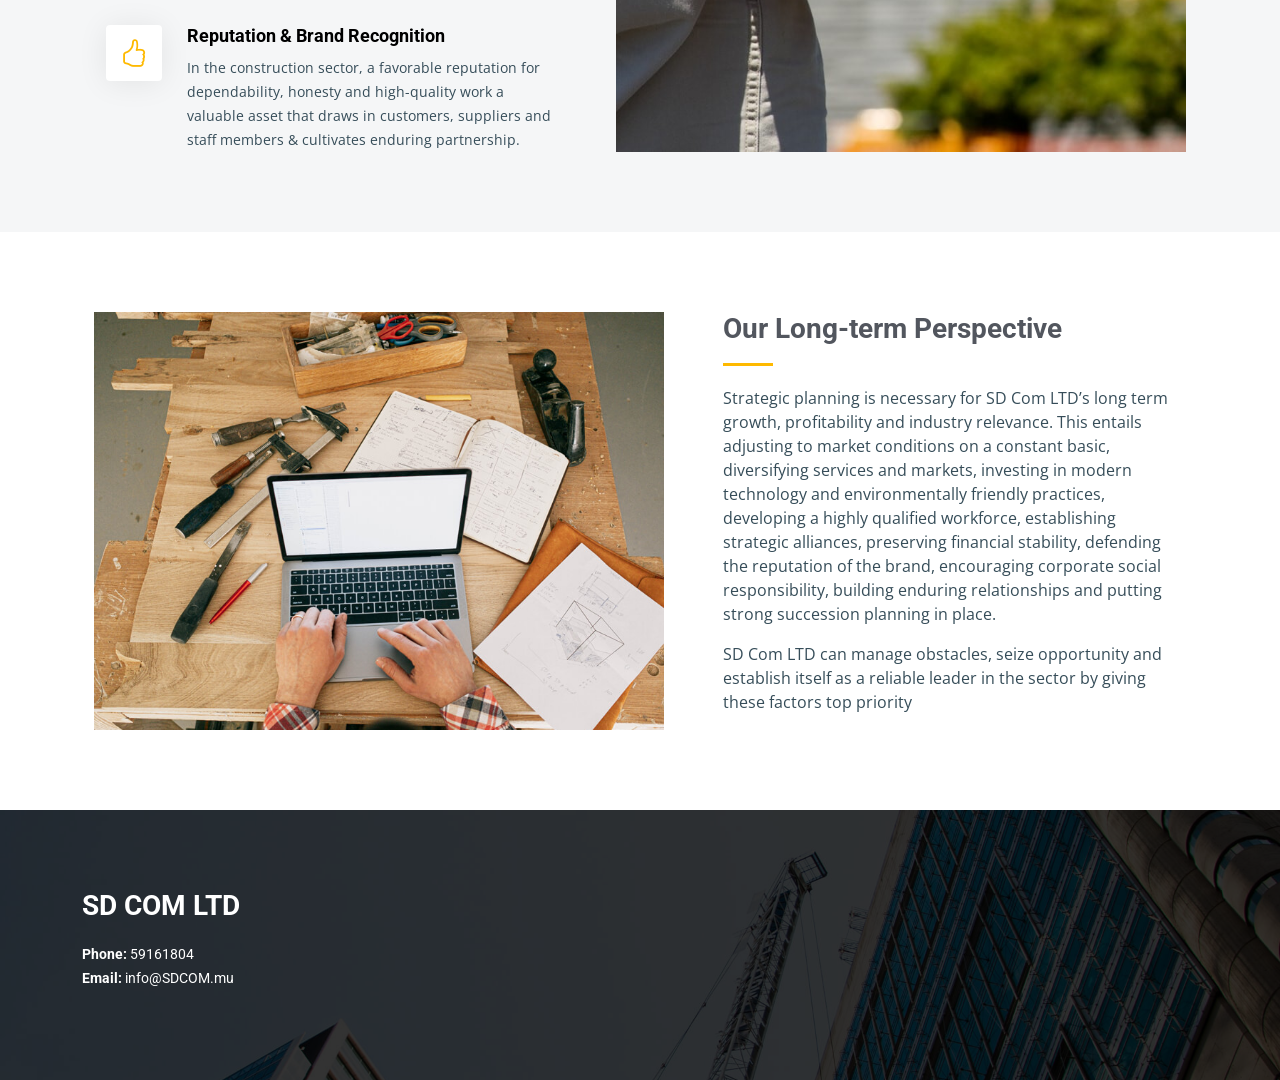
==== commit ad1ca27f: "6eme iteration" ====
--- a/about.html
+++ b/about.html
@@ -103,8 +103,7 @@
             <div class="stats-item d-flex align-items-center w-100 h-100">
               <i class="bi bi-emoji-smile color-blue flex-shrink-0"></i>
               <div>
-                <span data-purecounter-start="0" data-purecounter-end="55" data-purecounter-duration="1"
-                  class="purecounter"></span>
+                <span>50+</span>
                 <p>Happy Clients</p>
               </div>
             </div>
@@ -114,8 +113,7 @@
             <div class="stats-item d-flex align-items-center w-100 h-100">
               <i class="bi bi-journal-richtext color-orange flex-shrink-0"></i>
               <div>
-                <span data-purecounter-start="0" data-purecounter-end="52" data-purecounter-duration="1"
-                  class="purecounter"></span>
+                <span>50+</span>
                 <p>Projects</p>
               </div>
             </div>
@@ -125,24 +123,11 @@
             <div class="stats-item d-flex align-items-center w-100 h-100">
               <i class="bi bi-headset color-green flex-shrink-0"></i>
               <div>
-                <!-- <span data-purecounter-start="0" data-purecounter-end="24" data-purecounter-duration="1" class="purecounter"></span> -->
                 <span>24/7</span>
                 <p>Support</p>
               </div>
             </div>
           </div>
-
-          <div class="col-lg-3 col-md-6">
-            <div class="stats-item d-flex align-items-center w-100 h-100">
-              <i class="bi bi-people color-pink flex-shrink-0"></i>
-              <div>
-                <span data-purecounter-start="0" data-purecounter-end="15" data-purecounter-duration="1"
-                  class="purecounter"></span>
-                <p>Hard Workers</p>
-              </div>
-            </div>
-          </div><!-- End Stats Item -->
-
         </div>
 
       </div>
--- a/assets/css/main.css
+++ b/assets/css/main.css
@@ -95,6 +95,27 @@
     max-width: 60%;
   }
 }
+
+/* Width */
+::-webkit-scrollbar {
+  width: 5px; /* Adjust width as needed */
+}
+
+/* Track */
+::-webkit-scrollbar-track {
+  background: #f1f1f1; /* Color of the track */
+}
+
+/* Handle */
+::-webkit-scrollbar-thumb {
+  background: #888; /* Color of the scrollbar handle */
+}
+
+/* Handle on hover */
+::-webkit-scrollbar-thumb:hover {
+  background: #555; /* Color of the scrollbar handle on hover */
+}
+
 
 /*--------------------------------------------------------------
 # Breadcrumbs
@@ -1275,7 +1296,10 @@
   font-family: var(--font-primary);
   font-size: 14px;
 }
-
+.stats-counter .row
+{
+  justify-content: center;
+}
 /*--------------------------------------------------------------
 # Our Team Section
 --------------------------------------------------------------*/
@@ -1617,6 +1641,9 @@
 /*--------------------------------------------------------------
 # Contact Section
 --------------------------------------------------------------*/
+.contact .row {
+  justify-content: center;
+}
 .contact .info-item {
   box-shadow: 0 0 25px rgba(0, 0, 0, 0.08);
   padding: 20px 0 30px 0;
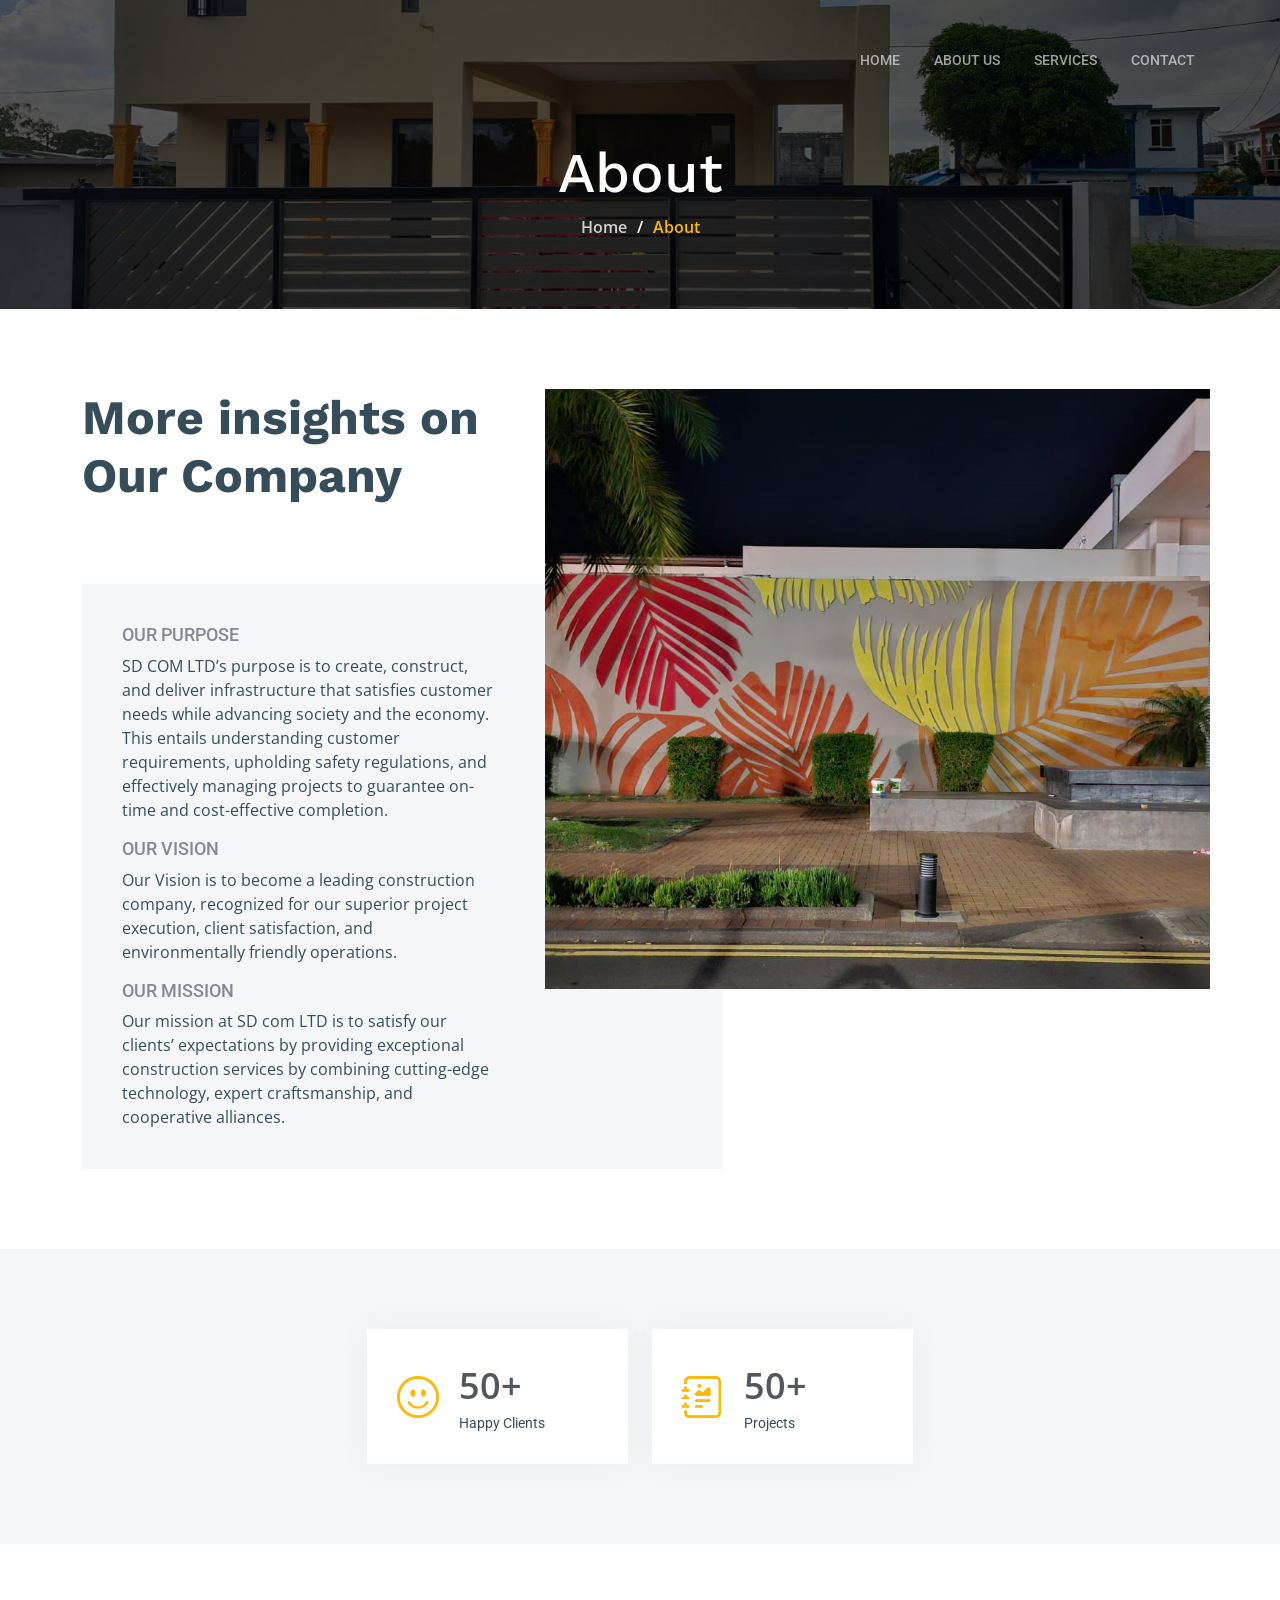
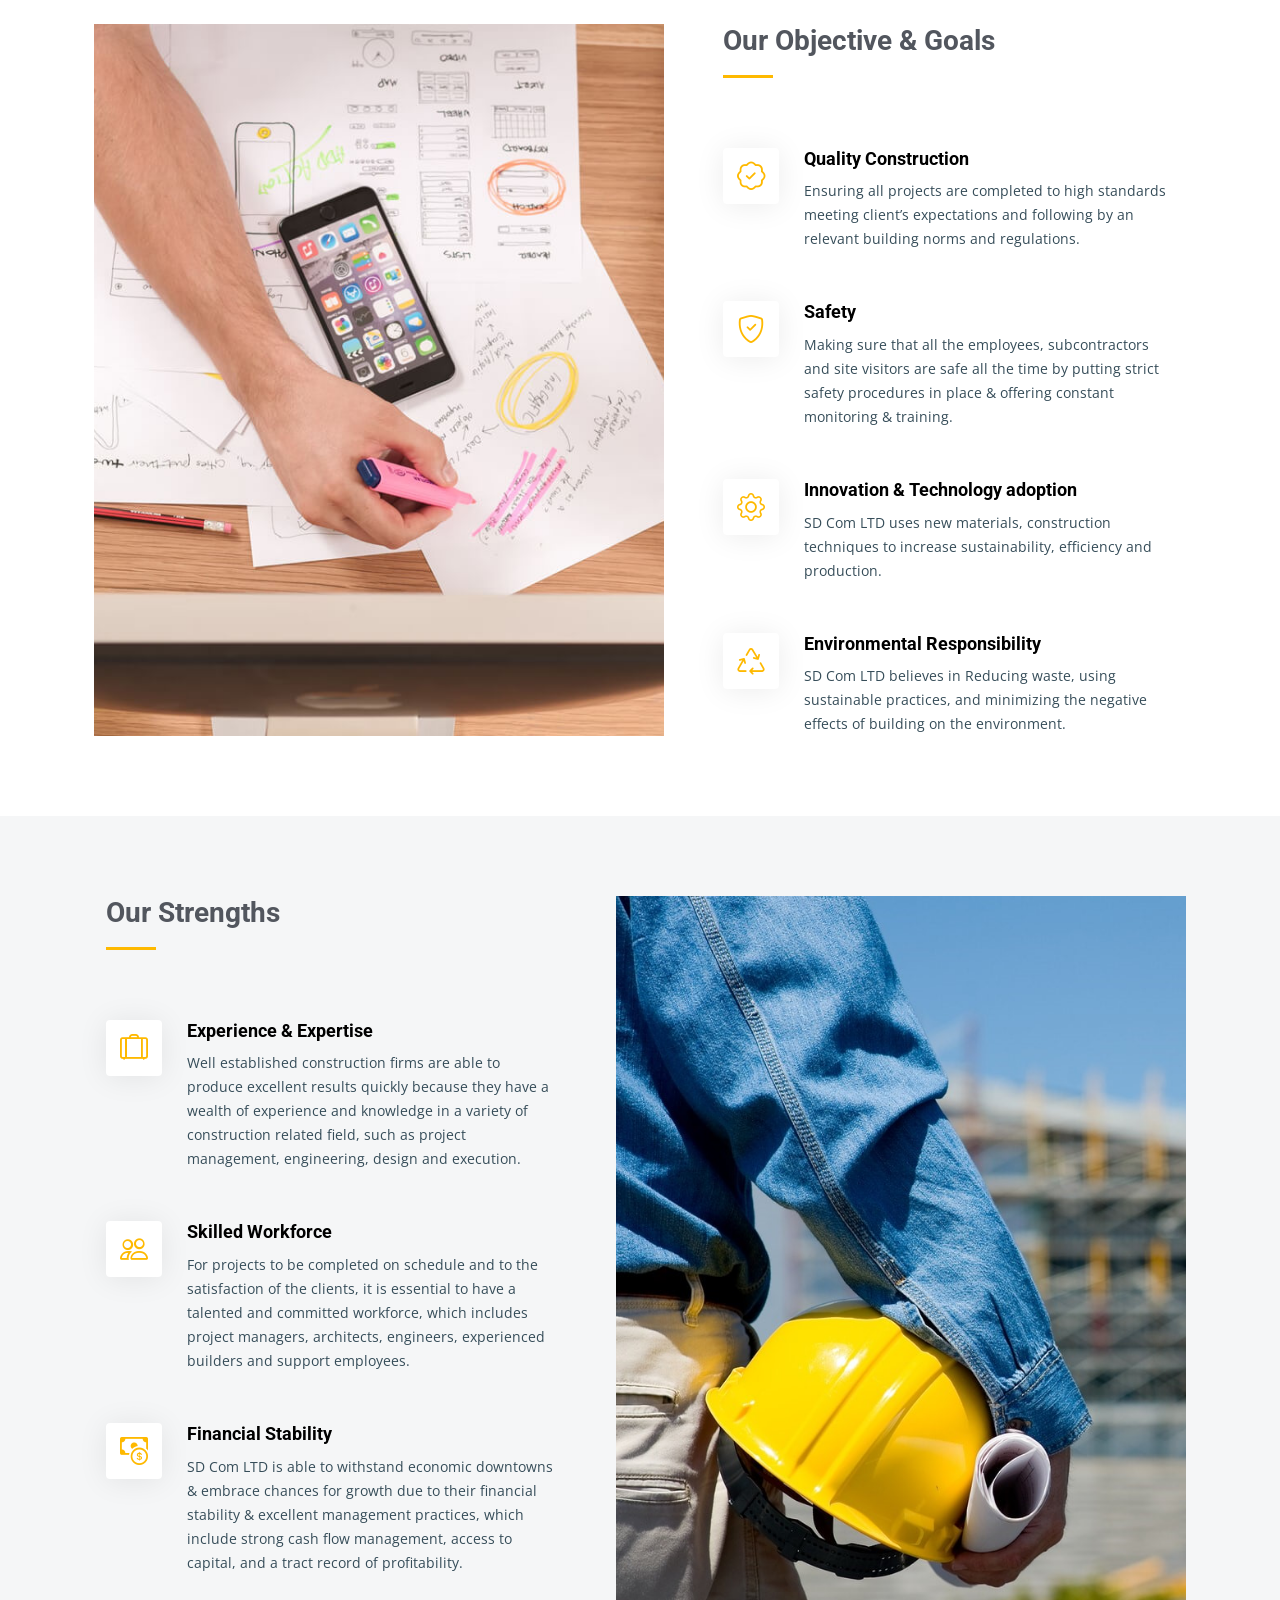
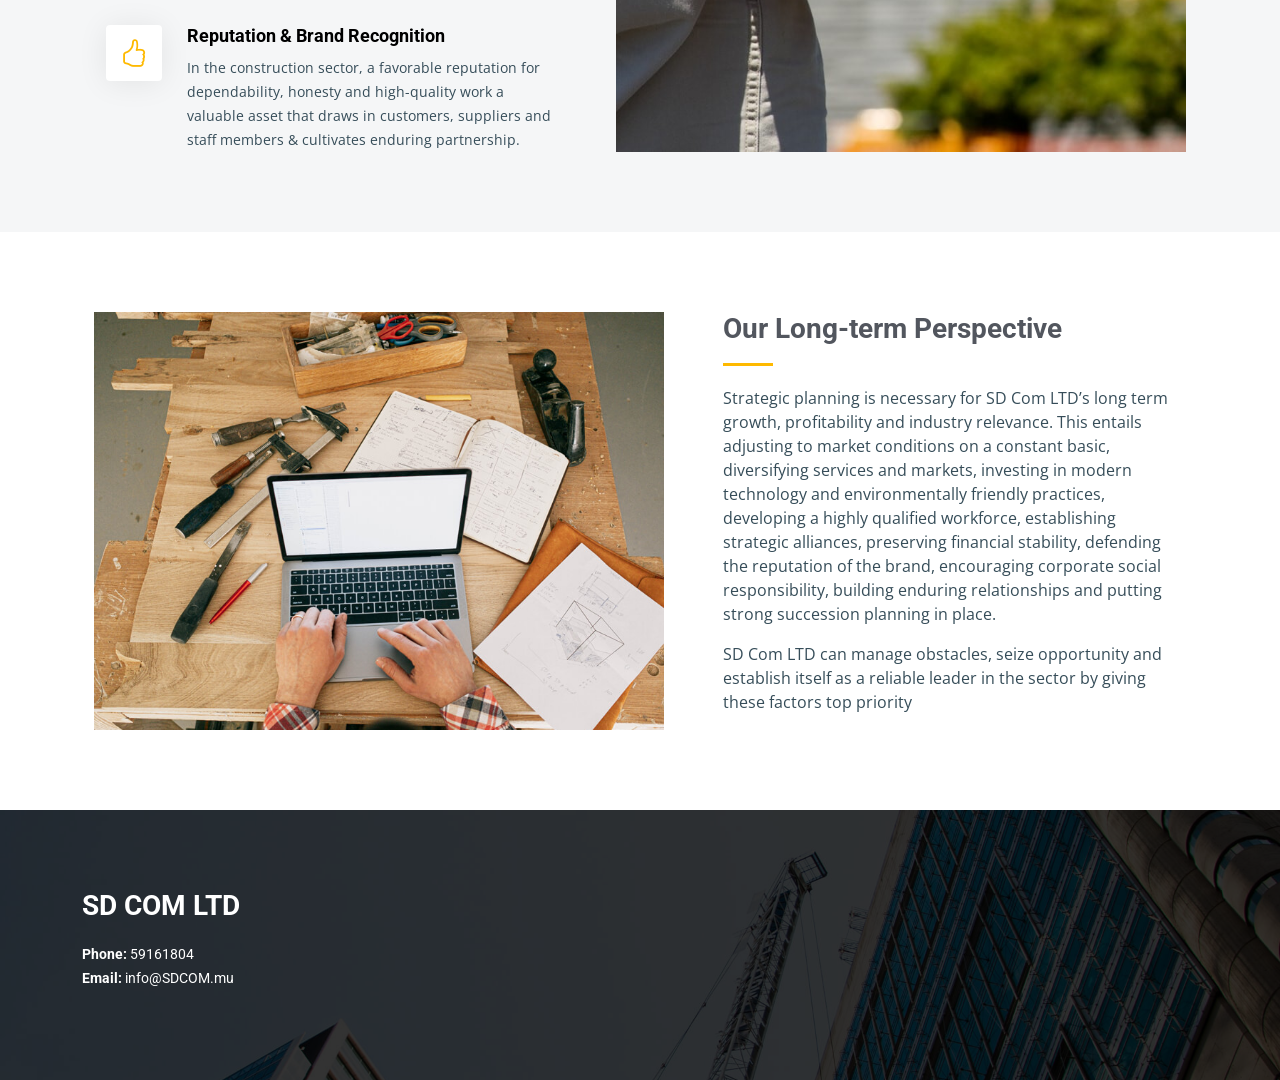
==== commit 9662eebf: "version 7" ====
--- a/about.html
+++ b/about.html
@@ -118,16 +118,6 @@
               </div>
             </div>
           </div><!-- End Stats Item -->
-
-          <div class="col-lg-3 col-md-6">
-            <div class="stats-item d-flex align-items-center w-100 h-100">
-              <i class="bi bi-headset color-green flex-shrink-0"></i>
-              <div>
-                <span>24/7</span>
-                <p>Support</p>
-              </div>
-            </div>
-          </div>
         </div>
 
       </div>
